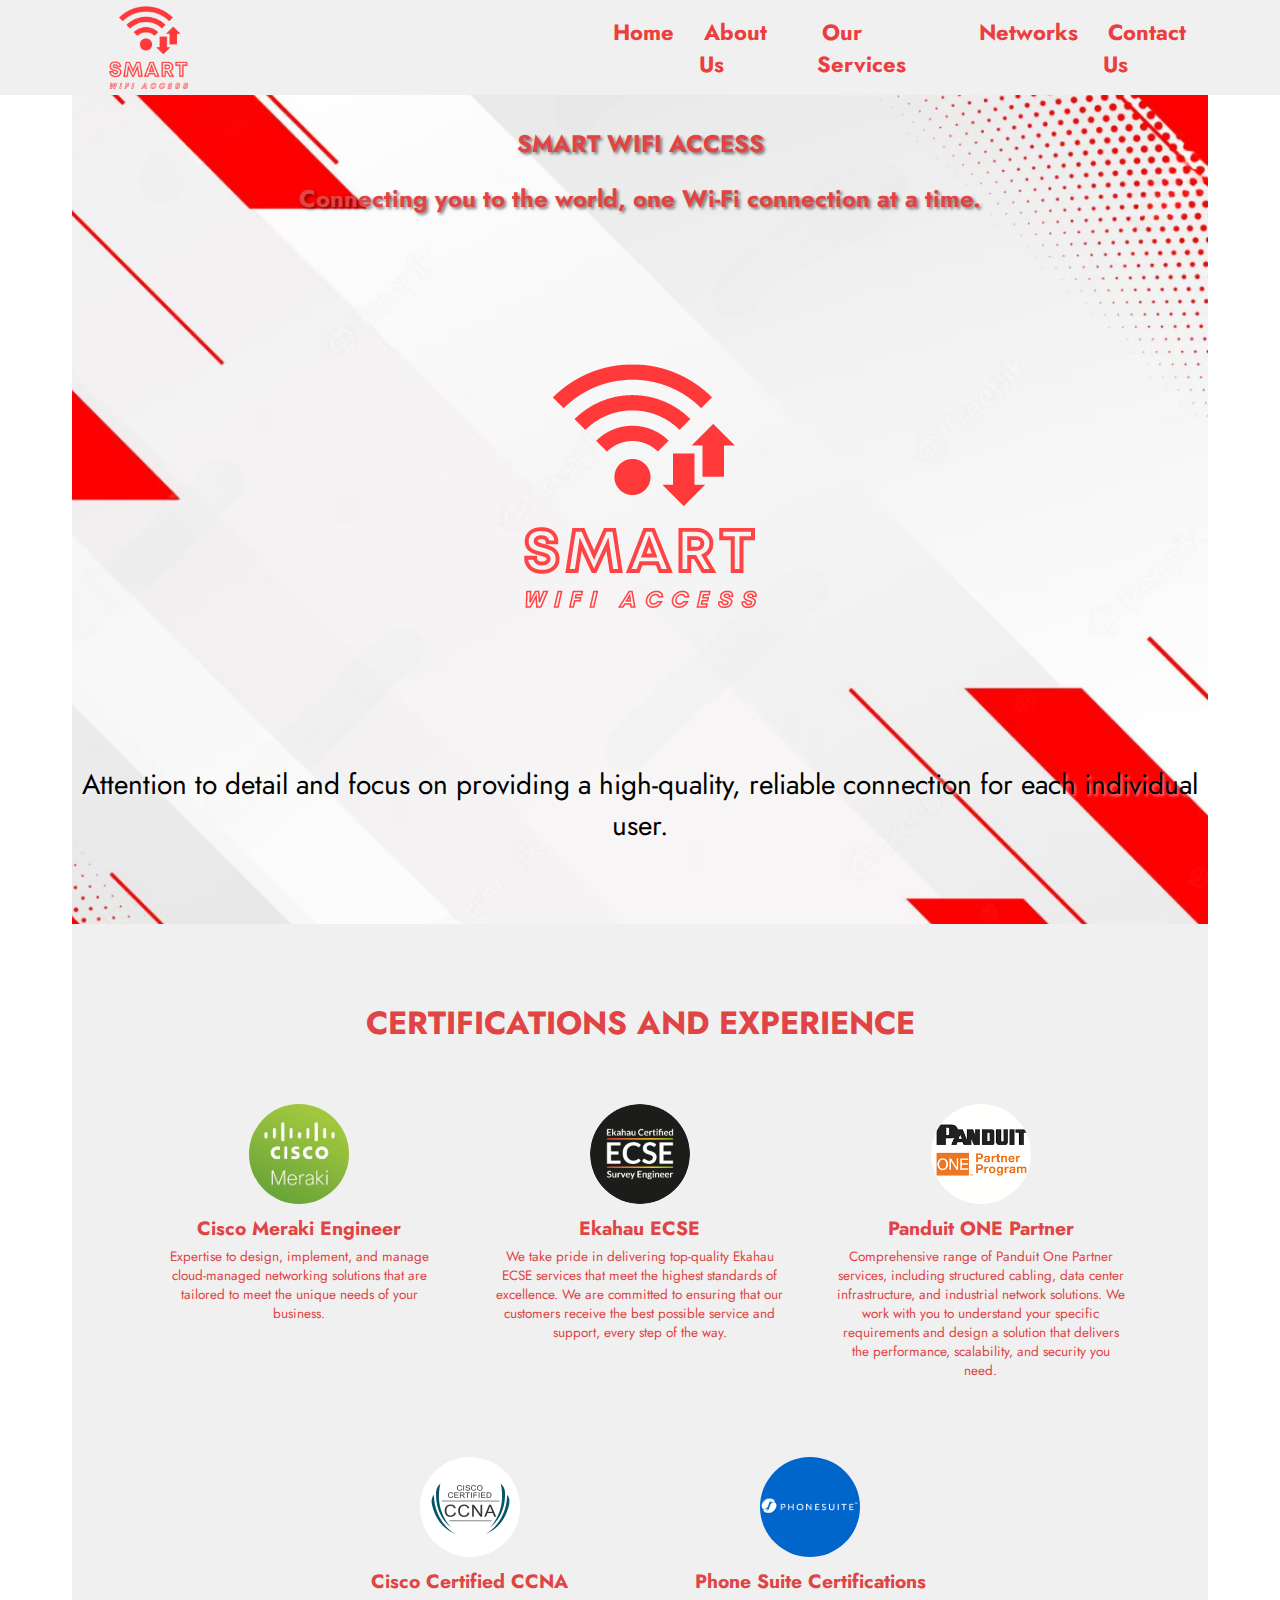
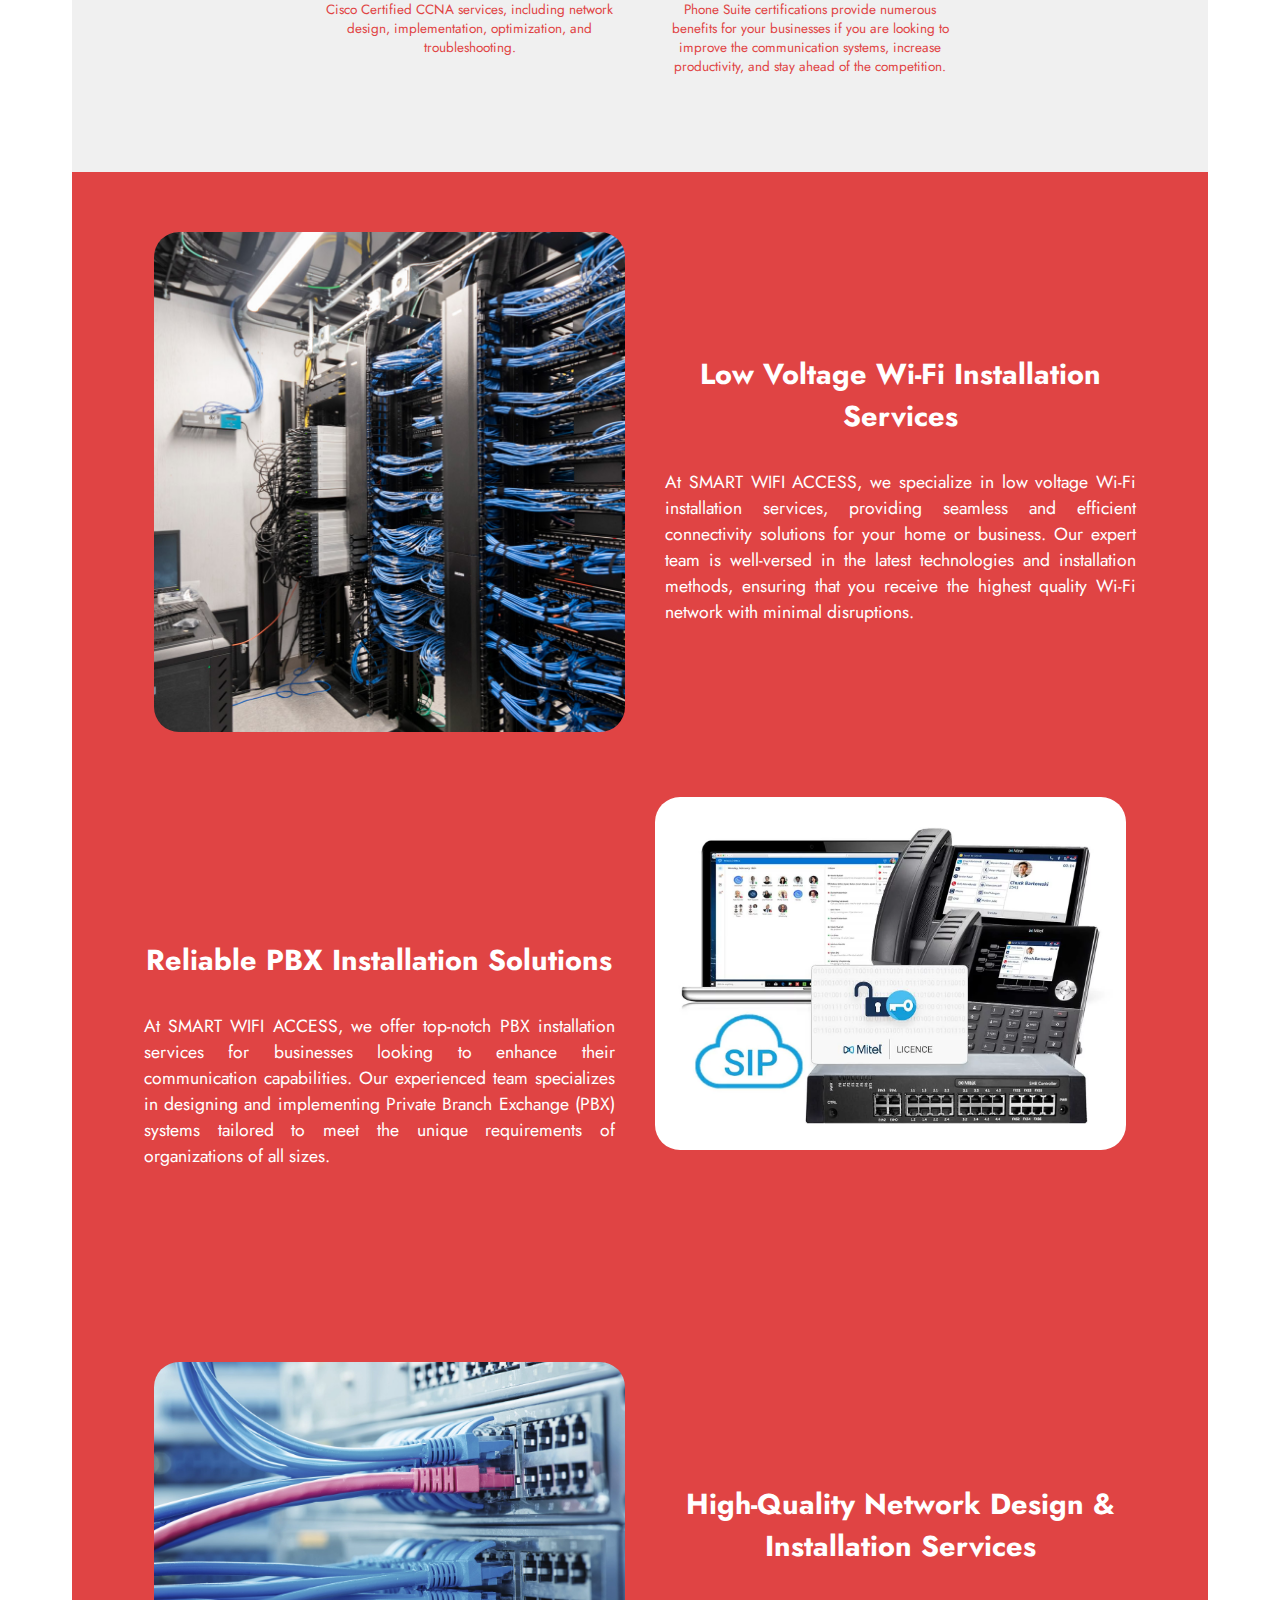
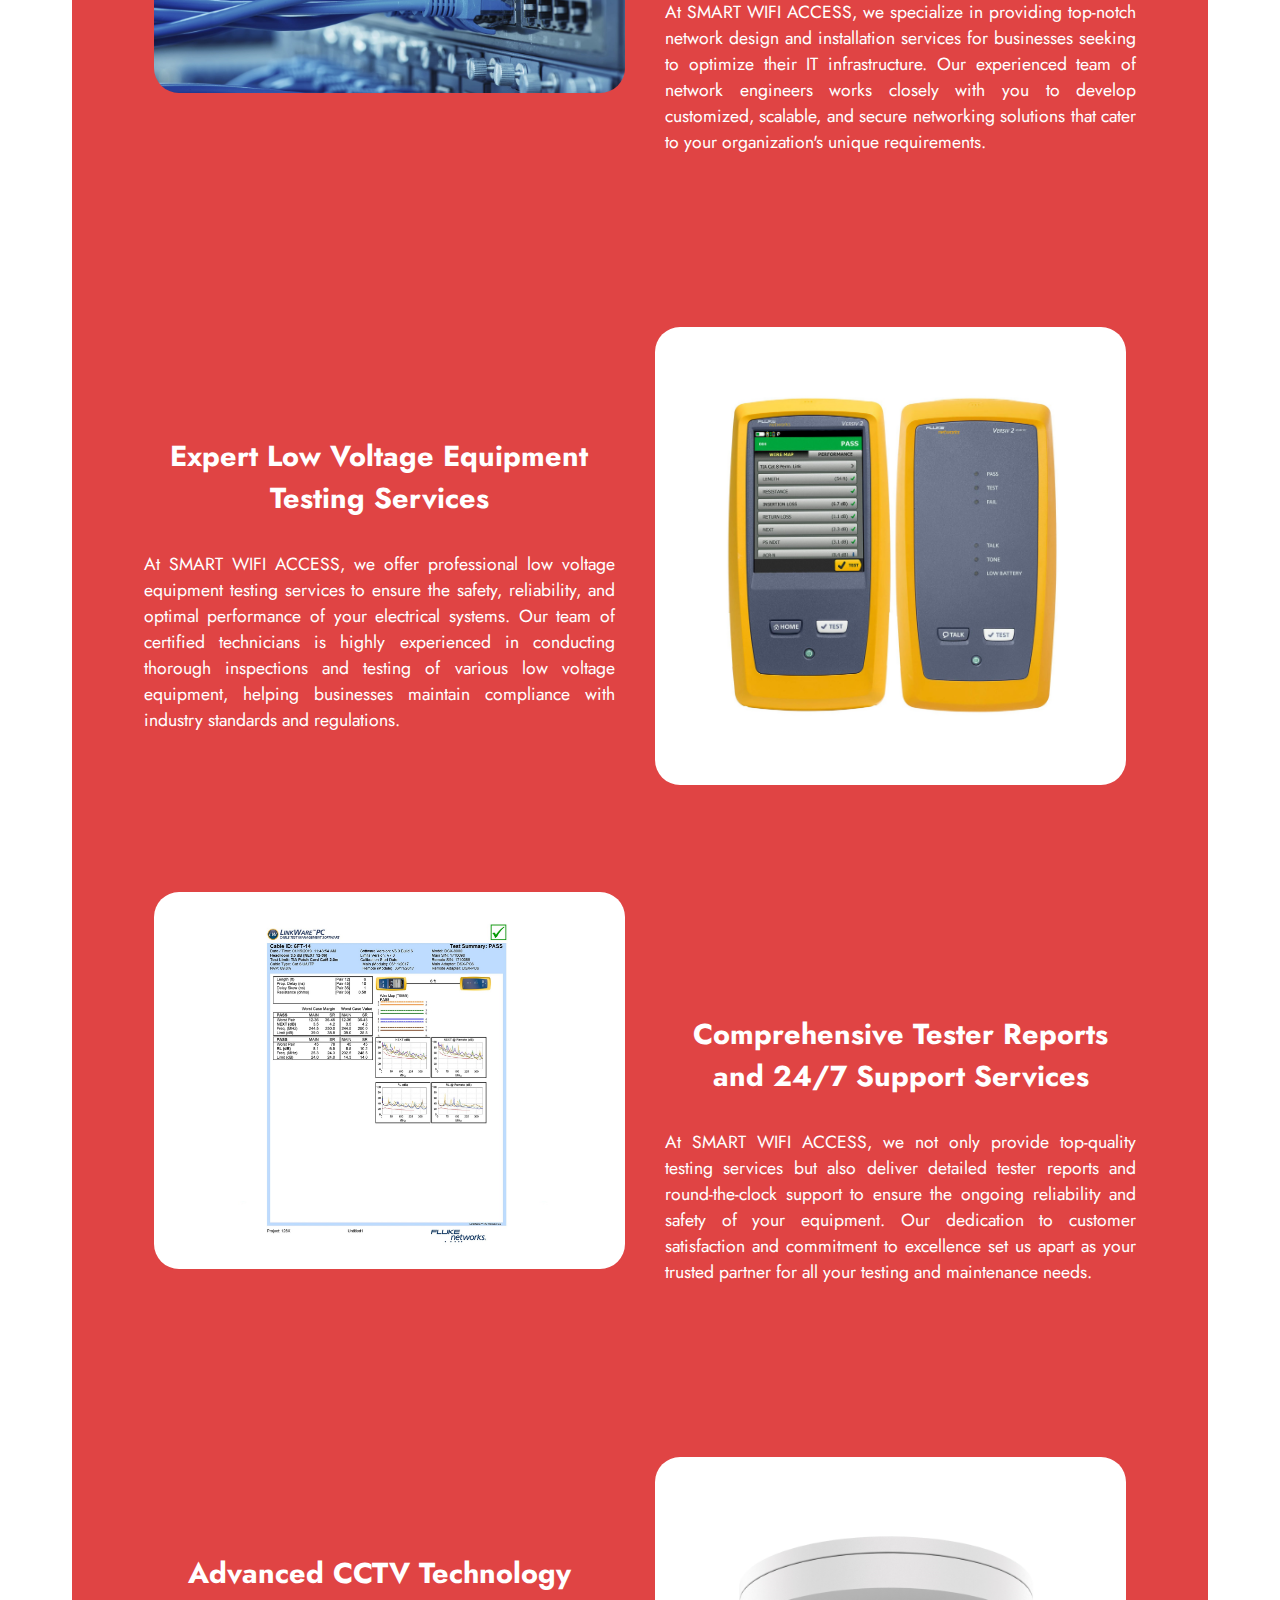
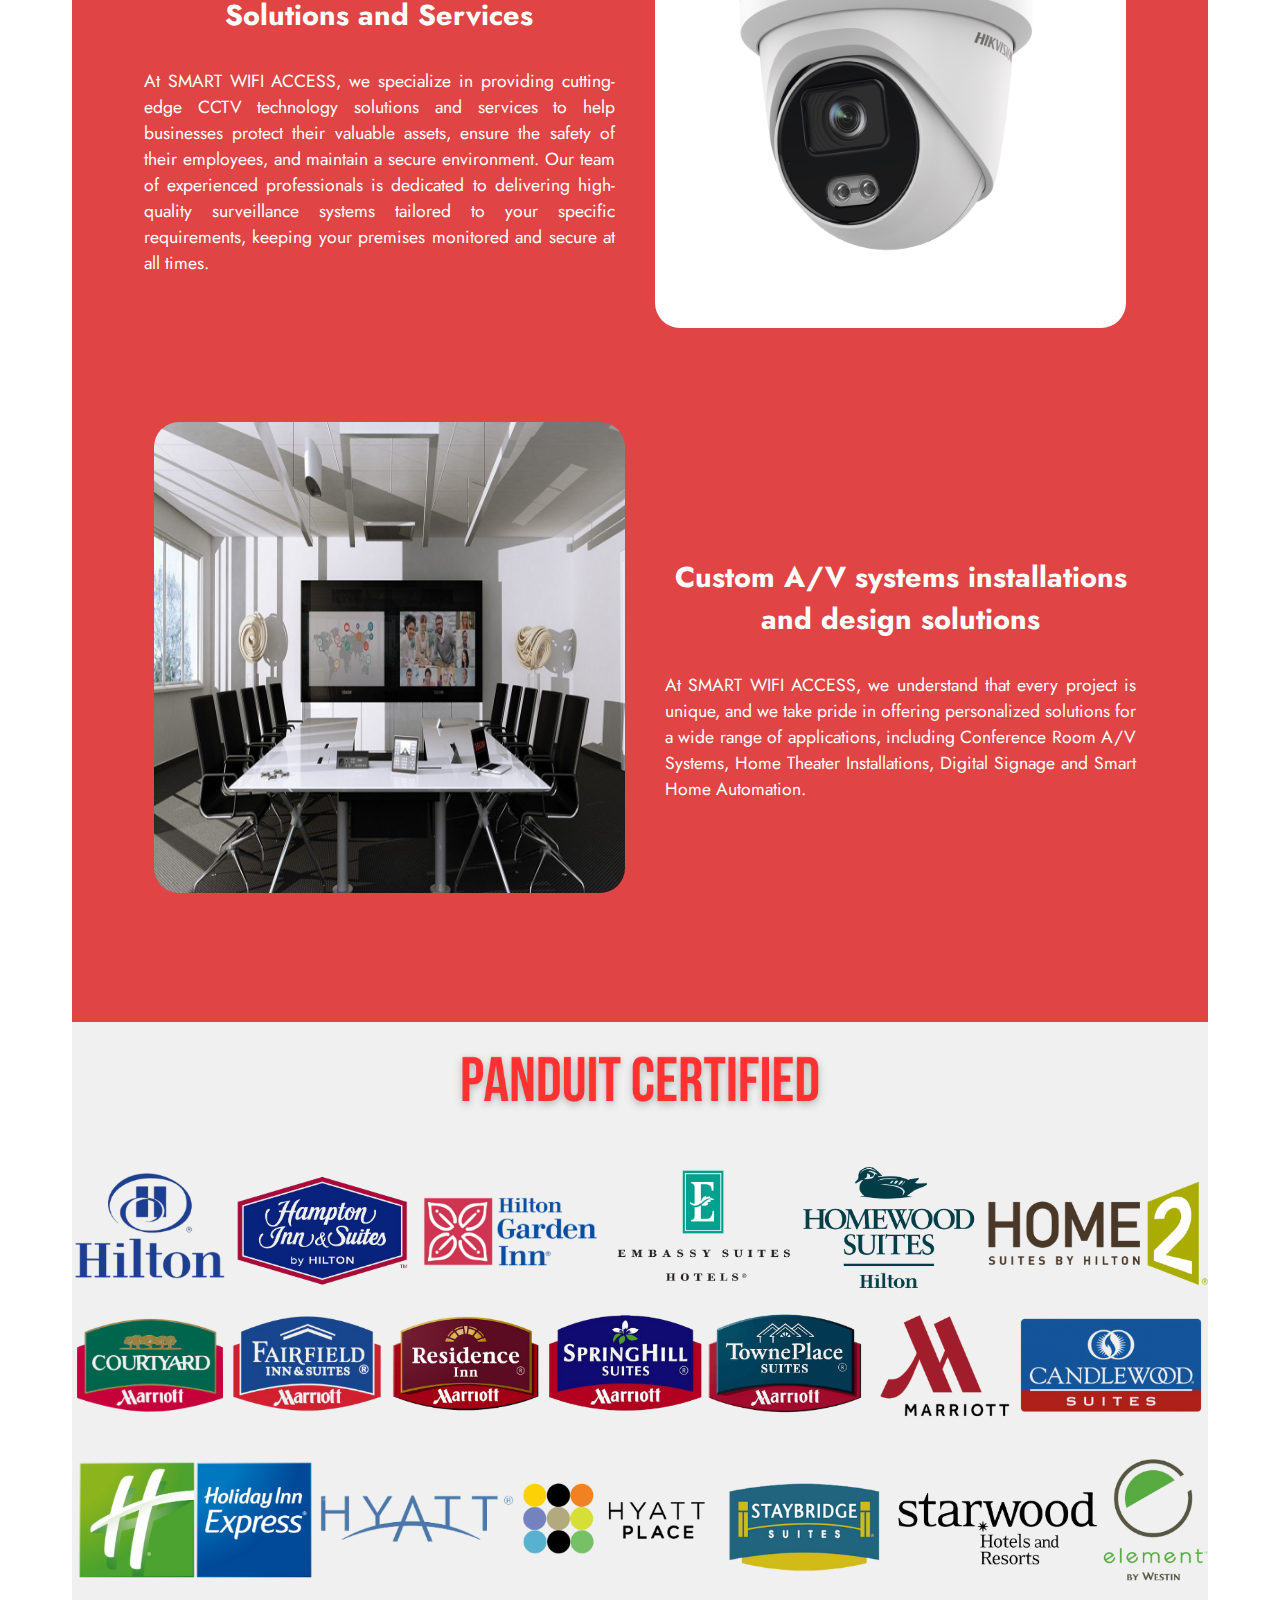
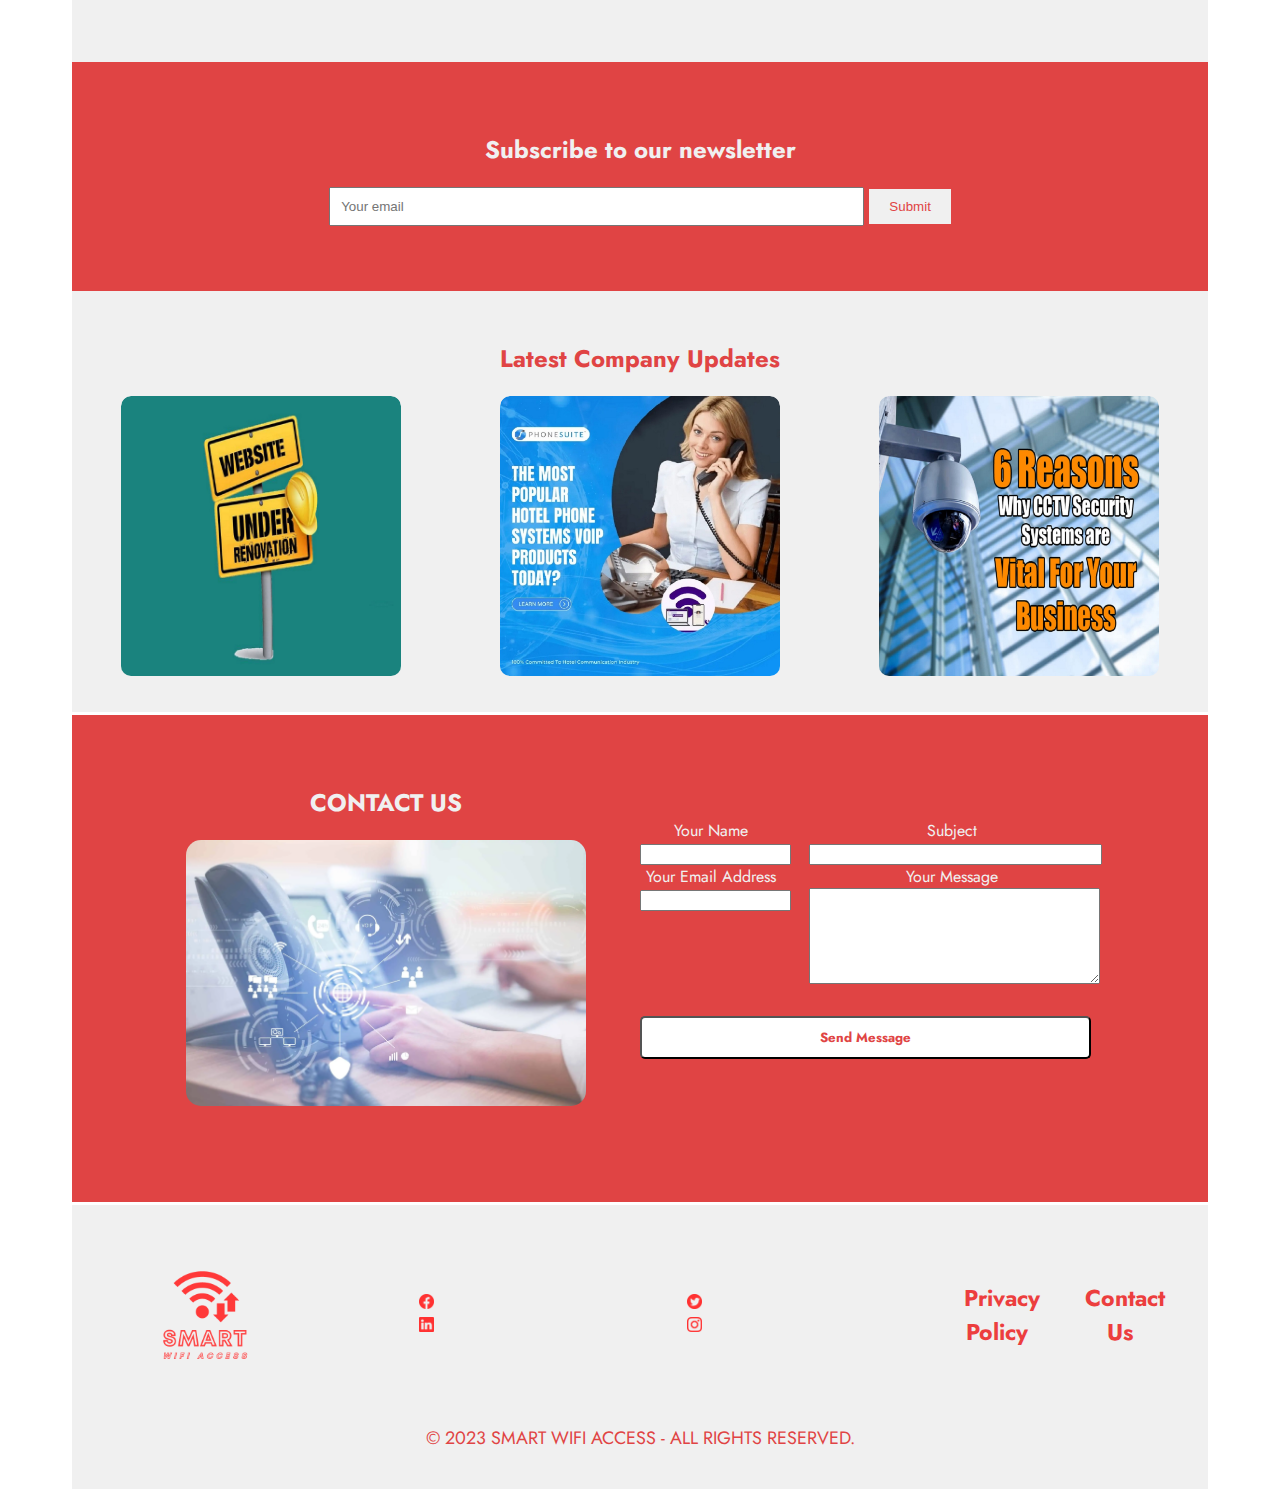
==== index.html @ d8c6e748 "[cambiosv1]" ====
<!DOCTYPE html>
<html lang="en">
<head>
    <meta charset="UTF-8">
    <meta name="viewport" content="width=device-width, initial-scale=1.0">
    <meta http-equiv="Cache-Control" content="no-store">
    <title>Smart WiFi Access</title>
    <link href="https://fonts.googleapis.com/css2?family=Jost:wght@600&display=swap" rel="stylesheet">
    <link rel="stylesheet" href="smartwifiaccess.css">
    <link rel="icon" href="img/Smart logo 1500x1500.png" type="image/x-icon">
</head>
<body>
    <header>
        <div class="logo-container">
            <img src="img/logo500x500.png" alt="Smart WiFi Access Logo" class="logo">
        </div>
        <nav>
            <nav class="navbar"></nav>
            <ul class="nav-list">
                <li><a href="index">Home</a></li>
                <li class="dropdown">
                    <a href="#certifications" class="dropdown-item dropdown-transition">About Us</a>
                    <div class="dropdown-content">
                        <a href="https://www.example-news.com" class="dropdown-item dropdown-transition">NEWS</a>
                    </div>
                </li>
                <li class="dropdown">
                    <a href="#gallery" class="dropdown-item dropdown-transition">Our Services</a>
                    <div class="dropdown-content">
                        <a href="https://www.example1.com" class="dropdown-item dropdown-transition">LOW VOLTAGE INSTALLATIONS</a>
                        <a href="https://www.example2.com" class="dropdown-item dropdown-transition">PBX INSTALLS</a>
                        <a href="https://www.example3.com" class="dropdown-item dropdown-transition">NETWORK DESIGNS AND INSTALLATIONS</a>
                    </div>
                </li>
                <li class="dropdown">
                    <a href="#gallery" class="dropdown-item dropdown-transition">Networks</a>
                    <div class="dropdown-content">
                        <a href="https://www.example4.com" class="dropdown-item dropdown-transition">LOW VOLTAGE EQUIPMENT TESTER AND REPORTS</a>
                        <a href="https://www.example5.com" class="dropdown-item dropdown-transition">TESTER REPORTS AND 24/7 SUPPORT SERVICES</a>
                        <a href="https://www.example6.com" class="dropdown-item dropdown-transition">CCTV TECHNOLOGY SOLUTIONS</a>
                    </div>
                </li>
                <li><a href="contact" class="dropdown-item dropdown-transition">Contact Us</a></li>
            </ul>
        </nav>
    </header>
    <main>
        <section id="slogan">
          <h1>SMART WIFI ACCESS</h1>
          <h2>Connecting you to the world, one Wi-Fi connection at a time.</h2>
          <div class="blinking-image">
            <img src="img/logo500x500.png" alt="Logo">
          </div>
          <p>Attention to detail and focus on providing a high-quality, reliable connection for each individual user.</p>
        </section>
        <section id="certifications">
            <h2>CERTIFICATIONS AND EXPERIENCE</h2>
            <ul class="certification-list">
                <ul class="certification-list">
                    <li>
                      <div class="certification-image">
                        <img src="img/Cisco-Meraki.jpg" alt="Cisco Meraki Engineer">
                      </div>
                      <div class="certification-title">Cisco Meraki Engineer</div>
                      <p class="certification-description">Expertise to design, implement, and manage cloud-managed networking solutions that are tailored to meet the unique needs of your business.</p>
                    </li>
                    <li>
                        <div class="certification-image">
                          <img src="img/ECSE.jpg" alt="Ekahau ECSE">
                        </div>
                        <div class="certification-title">Ekahau ECSE</div>
                        <p class="certification-description">We take pride in delivering top-quality Ekahau ECSE services that meet the highest standards of excellence. We are committed to ensuring that our customers receive the best possible service and support, every step of the way.</p>
                    </li>
                    <li>
                        <div class="certification-image">
                          <img src="img/Panduit.png" alt="Panduit ONE Partner">
                        </div>
                        <div class="certification-title">Panduit ONE Partner</div>
                        <p class="certification-description">Comprehensive range of Panduit One Partner services, including structured cabling, data center infrastructure, and industrial network solutions. We work with you to understand your specific requirements and design a solution that delivers the performance, scalability, and security you need.</p>
                    </li>
                    <li>
                        <div class="certification-image">
                          <img src="img/CCNA.jpg" alt="Cisco Certified CCNA">
                        </div>
                        <div class="certification-title">Cisco Certified CCNA</div>
                        <p class="certification-description">Cisco Certified CCNA services, including network design, implementation, optimization, and troubleshooting.</p>
                      </li>
                <li>
                    <div class="certification-image">
                      <img src="img/Voice.jpg" alt="Phone Suit Certifications">
                    </div>
                    <div class="certification-title">Phone Suite Certifications</div>
                    <p class="certification-description">Phone Suite certifications provide numerous benefits for your businesses if you are looking to improve the communication systems, increase productivity, and stay ahead of the competition.</p>
                  </li>
            </ul>
        </section>
        <section id="gallery">
           <div class="gallery-row">
                <div class="image-container">
                  <a href="link1.html">
                    <img src="img/Low Voltage Installations.jpg" alt="Low Voltage Installation">
                    <div class="image-text">Structured Cabling:
                        Our structured cabling solutions ensure that your Wi-Fi network is built on a solid foundation. We meticulously plan and install your network infrastructure, including low voltage cables, patch panels, and cable management systems, for optimal network performance and easy maintenance.</div>
                    <div class="image-caption">LOW VOLTAGE INSTALLATIONS</div>
                  </a>
              </div>
              <div class="text-container">
                    <h3>Low Voltage Wi-Fi Installation Services</h3>
                    <p>At SMART WIFI ACCESS, we specialize in low voltage Wi-Fi installation services, providing seamless and efficient connectivity solutions for your home or business. Our expert team is well-versed in the latest technologies and installation methods, ensuring that you receive the highest quality Wi-Fi network with minimal disruptions.</p>
              </div>
            </div>
          <div class="gallery-row">
            <div class="text-container">
                <h3>Reliable PBX Installation Solutions</h3>
                <p>At SMART WIFI ACCESS, we offer top-notch PBX installation services for businesses looking to enhance their communication capabilities. Our experienced team specializes in designing and implementing Private Branch Exchange (PBX) systems tailored to meet the unique requirements of organizations of all sizes.</p>
            </div>
            <div class="image-container">
              <a href="link1.html">
                <img src="img/pbx installs.png" alt="PBX Installation">
                <div class="image-text">Comprehensive Consultation:
                    Our experts work closely with you to understand your business communication needs and identify the ideal PBX solution that supports your organization's growth and efficiency. We evaluate factors such as the number of users, call volume, and desired features to provide a customized PBX system design.</div>
                <div class="image-caption">PBX INSTALLS</div>
              </a>     
            </div>
           </div>
          <div class="gallery-row">
            <div class="image-container">
              <a href="link1.html">
                <img src="img/Network Desing.jpg" alt="Network Design and Installation">
                <div class="image-text">Customized Network Design:
                    Leveraging our extensive industry knowledge and expertise, we develop a comprehensive network design that ensures seamless connectivity, reliability, and security. Our designs incorporate the latest networking technologies and best practices to maximize performance and efficiency.
                    </div>
                <div class="image-caption">NETWORK DESIGNS AND INSTALLATIONS</div>
              </a>
            </div>
            <div class="text-container">
                <h3>High-Quality Network Design & Installation Services</h3>
                <p>At SMART WIFI ACCESS, we specialize in providing top-notch network design and installation services for businesses seeking to optimize their IT infrastructure. Our experienced team of network engineers works closely with you to develop customized, scalable, and secure networking solutions that cater to your organization's unique requirements.</p>
              </div>
            </div>
          <div class="gallery-row">  
            <div class="text-container">
                <h3>Expert Low Voltage Equipment Testing Services</h3>
                <p>At SMART WIFI ACCESS, we offer professional low voltage equipment testing services to ensure the safety, reliability, and optimal performance of your electrical systems. Our team of certified technicians is highly experienced in conducting thorough inspections and testing of various low voltage equipment, helping businesses maintain compliance with industry standards and regulations.</p>
            </div>
            <div class="image-container">
              <a href="link1.html">
                <img src="img/Equipment Tester.jpg" alt="Low Voltage Equipment Tester">
                <div class="image-text">Safety and Compliance Testing:
                    Adherence to safety standards and regulations is crucial for any business. Our low voltage equipment testing services ensure that your electrical systems comply with the relevant industry standards, such as NFPA 70E, NEC, and OSHA, helping you maintain a safe and compliant work environment.</div>
                <div class="image-caption">LOW VOLTAGE EQUIPMENT TESTER AND REPORTS</div>
              </a>
            </div>
          </div>
           <div class="gallery-row">
            <div class="image-container">
              <a href="link1.html">
                <img src="img/Tester Reports.jpg" alt="Tester Report">
                <div class="image-text">Customized Recommendations:
                    Our tester reports include tailored recommendations to help you address any identified issues and optimize the performance of your equipment. We offer expert advice on preventive maintenance, component upgrades, and system adjustments to ensure the ongoing reliability and safety of your electrical systems.</div>
                <div class="image-caption">TESTER REPORTS AND 24/7 SUPPORT SERVICES</div>
              </a>
            </div>
            <div class="text-container">
                <h3>Comprehensive Tester Reports and 24/7 Support Services</h3>
                <p>At SMART WIFI ACCESS, we not only provide top-quality testing services but also deliver detailed tester reports and round-the-clock support to ensure the ongoing reliability and safety of your equipment. Our dedication to customer satisfaction and commitment to excellence set us apart as your trusted partner for all your testing and maintenance needs.</p>
              </div>
            </div>
           <div class="gallery-row">
            <div class="text-container">
                <h3>Advanced CCTV Technology Solutions and Services</h3>
                <p>At SMART WIFI ACCESS, we specialize in providing cutting-edge CCTV technology solutions and services to help businesses protect their valuable assets, ensure the safety of their employees, and maintain a secure environment. Our team of experienced professionals is dedicated to delivering high-quality surveillance systems tailored to your specific requirements, keeping your premises monitored and secure at all times.</p>
            </div>
            <div class="image-container">
              <a href="link1.html">
                <img src="img/Cctv.jpg" alt="CCTV Camera">
                <div class="image-text">Remote Monitoring and Access Control:
                    Our advanced CCTV technology solutions offer remote monitoring capabilities, allowing you to access live and recorded footage from anywhere at any time. Combined with our state-of-the-art access control systems, you can effectively manage and monitor the security of your premises even when you're not on-site.</div>
                <div class="image-caption">CCTV TECHNOLOGY SOLUTIONS</div>
              </a>
            </div>
           </div>
           <div class="gallery-row">
            <div class="image-container">
              <a href="link1.html">
                <img src="img/AV_design.jpg" alt="A/V Systems">
                <div class="image-text">Digital Signage: Make a statement with our innovative digital signage solutions, perfect for retail stores, restaurants, hotels, and corporate environments. Capture the attention of your audience with dynamic and engaging visual content.</div>
                <div class="image-caption">A/V SYSTEMS</div>
              </a>
            </div>
            <div class="text-container">
                <h3>Custom A/V systems installations and design solutions</h3>
                <p>At SMART WIFI ACCESS, we understand that every project is unique, and we take pride in offering personalized solutions for a wide range of applications, including Conference Room A/V Systems, Home Theater Installations, Digital Signage and Smart Home Automation. </p>
              </div>
            </div>
        </section>
        <section id="Panduit">
          <div class="Panduit-Container">
            <a href="https://www.example-update1.com" class="image-link">
                <img src="img/Panduit Certified (2).png" alt="Panduit-1">
            </a>
      </section>
        <section id="newsletter">
            <h2>Subscribe to our newsletter</h2>
            <form>
                <input type="email" name="email" placeholder="Your email">
                <button type="submit">Submit</button>
            </form>
        </section>
        <section id="blog-news">
          <div id="latest-updates">
            <h2>Latest Company Updates</h2>
            <div class="blog-container">
                <a href="https://www.example-update1.com" class="image-link">
                    <img src="img/websiterenov.jpg" alt="Update 1">
                    <div class="image-caption">25 de agosto cerramos por determinada causa</div>
                </a>
                <a href="https://phonesuite.com/articles/the-most-popular-hotel-phone-systems-voip-products-today/" class="image-link">
                    <img src="img/phoneupd.jpg" alt="Update 2">
                    <div class="image-caption">Vamos a mejorar la calidad de este servicio</div>
                </a>
                <a href="https://www.vizocom.com/ict/6-reasons-why-cctv-security-systems-are-vital-for-your-business/" class="image-link">
                    <img src="img/cctv-vita.jpg" alt="Update 3">
                    <div class="image-caption">Evento importante 3</div>
                </a>
          </div>
        </div>
        </section>
        <section id="contact">
            <div class="left-column">
            <h2>CONTACT US</h2>
            <div class="neon-image-container">
                <img src="img/Contact.png" alt="contactimage">
            </div>
        </div>
            <div class="right-column">
            <form action="contact_form.php" method="post">
                <div class="form-row">
                    <div class="form-group">
                        <label for="name">Your Name</label>
                        <input type="text" id="name" name="name" required>
                    </div>
                    <div class="form-group">
                        <label for="email">Your Email Address</label>
                        <input type="email" id="email" name="email" required>
                    </div>
                </div>
                <div class="form-row">
                    <div class="form-group">
                        <label for="subject">Subject</label>
                        <input type="text" id="subject" name="subject" required>
                    </div>
                    <div class="form-group">
                        <label for="message">Your Message</label>
                        <textarea id="message" name="message" rows="6" required></textarea>
                    </div>
                </div>
                <button type="submit" class="submit-button">Send Message</button>
            </form>
        </section>
    </main>
    <footer>
      <div class="footer-content">
        <img src="img/logo500x500.png" alt="Smart WiFi Access Logo" class="footer-logo">
        <div class="social-icons">
          <a href="https://www.facebook.com">
            <img src="img/facerojo.png" alt="Facebook">
          </a>
          <a href="https://www.twitter.com">
            <img src="img/twitterrojo.png" alt="Twitter">
          </a>
          <a href="https://www.linkedin.com">
            <img src="img/linkedinorojo.png" alt="LinkedIn">
          </a>
          <a href="https://www.instagram.com">
            <img src="img/instarojo.png" alt="Instagram">
          </a>
        </div>
        <nav>
          <ul>
            <li><a href="#privacy-policy">Privacy Policy</a></li>
            <li><a href="contact">Contact Us</a></li>
          </ul>
        </nav>
      </div>
      <p class="copyright">&copy; 2023 SMART WIFI ACCESS - ALL RIGHTS RESERVED.</p>
      <button id="back-to-top">↑</button>
    </footer>
    <script src="smartwifiaccess.js"></script>
</body>
</html>
---- smartwifiaccess.css ----
@font-face {
    font-family: 'CustomFont';
    src: url('font/BebasNeue.ttf') format('truetype');
}

body {
  font-family: 'Jost', sans-serif;
  padding: 0 5%; /* Agregar padding a los lados */
}


/* Header */
header {
  display: flex;
  justify-content: space-between;
  align-items: center;
  padding: 10px 5%;
  background-color: #f0f0f0;
  position: fixed;
  width: 90%;
  height: 75px;
  top: 0;
  left: 0;
  right: 0;
  margin: auto;
  z-index: 10;
}

.logo-container {
  display: flex;
  align-items: center;
  height: 100%;
}

.logo {
  width: 35%;
}

nav ul {
  display: flex;
  list-style-type: none;
}

nav ul li {
  margin-left: 20px;
  position: relative;
}

nav ul li a {
  font-weight: bold;
  color: rgb(236, 62, 62);
  font-size: calc(1em + 6px); /* Aumenta la fuente en 8 puntos */
  text-decoration: none; /* Elimina el subrayado de los enlaces */
  transition: all 0.3s ease; /* Agrega transición para el cambio de color y sombra de texto */
  padding: 5px;
}

nav ul li a:hover {
  color: rgb(128, 124, 124); /* Cambia el color del enlace al pasar el mouse por encima */
  text-shadow: 2px 2px 3px rgba(255, 255, 255, 0.5); /* Sombreado para resaltar el texto sobre el fondo rojo */
}

/* Añade la línea roja de 3px en la parte superior cuando el mouse se posa sobre la opción */
nav ul li:hover::before {
  content: "";
  position: absolute;
  top: -3px;
  left: 0;
  width: 100%;
  height: 3px;
  background-color: rgb(224, 68, 68); /* Cambia esto al color que desees */
}

/* Dropdown menu */
.dropdown {
  position: relative;
}

.dropdown-content {
  display: none;
  position: absolute;
  background-color: #f9f9f9;
  min-width: 160px;
  box-shadow: 0px 8px 16px 0px rgba(0, 0, 0, 0.2);
  z-index: 1;
  opacity: 1;
  transition: opacity 0.3s ease-in-out;
}

.dropdown-content a {
  color: rgb(224, 68, 68);
  padding: 12px 16px;
  text-decoration: none;
  display: block;
  font-size: 1em;
}

.dropdown:hover .dropdown-content {
  display: block;
  opacity: 1;
  transition: opacity 0.3s ease; /* Añade transición para que el menú aparezca lentamente */
  border-top: 3px solid rgb(224, 68, 68);
}

/* Main */
main {
  margin-top: 60px;
}

.section-space {
  height: 20px;
}

/* Slogan */
#slogan {
  background-image: url("img/unti.png");
  background-position: center;
  background-repeat: no-repeat;
  background-size: cover;
  text-align: center;
  padding: 50px 0;
}

#slogan h1,
#slogan h2 {
  font-weight: bold;
  color: rgb(224, 68, 68);
  font-size: calc(1em + 8px); /* Aumenta la fuente en 8 puntos */
  text-shadow: 2px 2px 3px rgba(10, 10, 10, 0.5); 
}

#slogan p {
  font-size: 28px;
  color: black;
  text-shadow: 2px 2px 3px rgba(255, 255, 255, 0.5); /* Sombreado para resaltar el texto sobre el fondo rojo */
}

#slogan .blinking-image {
  width: 100%;
  display: flex;
  justify-content: center;
  margin-bottom: 20px;
}

@keyframes fadeInOut {
  0%,
  100% {
    opacity: 0;
  }
  50% {
    opacity: 1;
  }
}

#slogan .blinking-image {
  animation: fadeInOut 3s infinite;
}


/* Certifications */
#certifications {
  background-color: #f0f0f0;
  background-image: url('path/to/your/background-image.jpg');
  background-position: center;
  background-repeat: no-repeat;
  background-size: cover;
  color: rgb(224, 68, 68);
  padding: 50px 5%;
  text-align: center;
}

#certifications h2 {
  font-size: 2em;
  margin-bottom: 30px;
}

#certifications ul.certification-list {
  list-style: none;
  padding: 0;
  font-size: 1.1em;
  display: flex;
  flex-wrap: wrap;
  justify-content: center;
  gap: 20px;
}

#certifications ul.certification-list li {
  flex-basis: calc(33.333% - 20px);
  margin-bottom: 15px;
}

#certifications ul.certification-list li:before {
  content: "";
  display: inline-block;
  width: 20px;
  height: 20px;
  margin-right: 10px;
  background-image: url('path/to/your/bullet-image.png');
  background-position: center;
  background-repeat: no-repeat;
  background-size: cover;
}

.certification-image img {
  width: 100px;
  height: 100px;
  border-radius: 50%;
  object-fit: cover;
  display: block;
  margin: 0 auto;
}
    
.certification-title {
  margin-top: 10px;
  font-size: 1em;
  font-weight: bold;
  text-align: center;
  }
  
  .certification-description {
  text-align: center;
  margin-top: 5px;
  font-size: 0.7em;
  max-width: 90%;
  margin-left: auto;
  margin-right: auto;
  }
  
  @media screen and (max-width: 768px) {
  #certifications ul.certification-list {
  flex-direction: column;
  }
  
  #certifications ul.certification-list li {
  flex-basis: 100%;
  margin-bottom: 15px;
  }
  }

/* Gallery */
#gallery {
  background-color: rgb(224, 68, 68);
  color: rgb(255, 255, 255);
  padding: 50px 5%;
  display: flex;
  flex-direction: column;
  align-items: center;
  flex-wrap: wrap;
  justify-content: center;
  gap: 5px; /* Espacio entre las imágenes */
}

.gallery-row {
  display: flex;
  flex-wrap: wrap;
  justify-content: space-between;
  width: 100%;
  margin-bottom: 40px;
}

.gallery-row:nth-child(even) .image-container {
  order: 2;
}

.gallery-row .image-container,
.gallery-row .text-container {
  flex: 1;
  padding: 0 15px;
  position: relative;
}

/* Center the h3 title and adjust the font size */
.text-container h3 {
  text-align: center;
  font-size: 1.8em;
}

/* Adjust the font size of the description */
.text-container p {
  font-size: 1.1em;
  text-align: justify;
}

/* Gallery parte de la imagen en si*/

.gallery-row .image-container img {
  width: 100%;
  height: auto;
  max-width: 750px;
  max-height: 500px;
  object-fit: cover;
  transition: transform 0.5s ease;
  border-radius: 25px; /* Add this line to make the images rounded */
}

.gallery-row .image-container:hover img {
  transform: scale(1.05);
}

/* Gallery fondo cuando respira y texto*/

.gallery-row .image-text {
  position: absolute;
  top: 0;
  left: 0;
  width: 100%;
  height: 100%;
  padding: 50px; /* Add padding to create a margin around the text */
  box-sizing: border-box; /* Adjust the box model to include padding in the dimensions */
  background-color: rgba(22, 22, 22, 0.5);
  color: #fff;
  display: flex;
  justify-content: center;
  align-items: center;
  opacity: 0;
  transition: opacity 0.5s ease;
}

.gallery-row .image-container:hover .image-text {
  opacity: 1;
}

.gallery-row .text-container {
  display: flex;
  flex-direction: column;
  justify-content: center;
}

.gallery-row .text-container h3 {
  margin-bottom: 15px;
}

.gallery-row .text-container p {
  margin-bottom: 15px;
}

.gallery-row .text-container a {
  color: #ffffff;
  text-decoration: underline;
}

/* Gallery efecto de la imagen cuando respira*/

.image-container {
  position: relative;
  margin: 10px;
  width: 750px;
  height: 500px;
  overflow: hidden;
  border-radius: 15px; /* Add this line to make the container rounded */
}

.image-container img {
  display: block;
  width: 100%;
  height: auto;
}

/* Gallery texto bajo cuando respira*/

.image-text {
  position: absolute;
  top: 0;
  left: 0;
  width: 100%;
  height: 100%;
  background-color: rgba(0, 0, 0, 0.7);
  color: #ffffff;
  display: flex;
  justify-content: center;
  align-items: center;
  opacity: 0;
  transition: opacity 0.5s ease-in-out;
  text-align: center;
  font-size: 1em
}

.image-caption {
  position: absolute;
  bottom: 0;
  left: 0;
  width: 100%;
  background-color: rgba(7, 7, 7, 0.7);
  color: rgb(248, 243, 243);
  font-weight: bold;
  padding: 5px 0;
  text-align: center;
  opacity: 0;
  transition: opacity 0.5s ease-in-out;
}

.image-container:hover .image-text,
.image-container:hover .image-caption {
  opacity: 1;
}

/* Panduit */

#Panduit .Panduit-Container {
  width: 100%; /* Establecer el ancho del contenedor al 100% de la página */
}

#Panduit .Panduit-Container img {
  display: block; /* Hacer que la imagen se muestre como un elemento de bloque */
  width: 100%; /* Establecer el ancho de la imagen al 100% del contenedor */
  height: auto; /* Mantener la relación de aspecto de la imagen */
  object-fit: cover; /* Asegurar que la imagen mantenga su relación de aspecto al ajustarse al contenedor */
}

/* Newsletter */
#newsletter {
  background-color: rgb(224, 68, 68);
  color:  #f0f0f0;
  padding: 50px 5%;
  text-align: center;
}

#newsletter input[type="email"] {
  width: 50%;
  padding: 10px;
  margin-bottom: 15px;
}

#newsletter button {
  padding: 10px 20px;
  background-color:  #f0f0f0;
  color: rgb(224, 68, 68);
  border: none;
  cursor: pointer;
}

  /* Latest updates */

#blog-news {
  background-color: #f0f0f0;
  color: rgb(224, 68, 68);
  padding: 30px 0;
  text-align: center;
}

#blog-news h2 {
  font-size: 24px;
  margin-bottom: 20px;
}

.blog-container {
  display: flex;
  justify-content: space-around;
  flex-wrap: wrap;
  margin: 0 auto;
  max-width: 1600px;
}

.blog-container a {
  text-decoration: none;
  color: #ffffff;
}

.blog-container a.image-link {
  display: inline-block;
  width: 280px;
  overflow: hidden;
  border-radius: 10px; /* Añade bordes redondeados al contenedor */
}

.blog-container img {
  width: 280px;
  height: auto;
  border-radius: 10px; /* Añade bordes redondeados a la imagen */
  object-fit: cover; /* Asegura que la imagen mantenga su relación de aspecto al ajustarse al contenedor */
}

.image-caption {
  font-size: 14px;
  text-align: center;
}

  /* Contact */
#contact {
  background-color: rgb(224, 68, 68);
  color:  #f0f0f0;;
  padding: 50px 10%;
  position: relative;
  padding-bottom: 90px; /* Aumentar el padding-bottom en 3px */
  overflow: hidden;
  display: flex;
  flex-direction: row;
  justify-content: space-between;
  align-items: center;
  margin: 3px 0;
}

/* Alinear y centrar el contenido de la columna izquierda */
#contact .left-column {
  display: flex;
  flex-direction: column;
  justify-content: left;
}

h2 {
  text-align: center;
  font-weight: bold;
}

/* Centrar el formulario en la columna derecha */
#contact .right-column {
  display: flex;
  flex-direction: column;
  justify-content: center;
  width: 50%;
}

#contact form {
  display: grid;
  grid-template-columns: 1fr 2fr; /* divide el formulario en 2 columnas */
  gap: 26px; /* espacio entre las filas y columnas */
  text-align: center; /* alinea el texto del formulario a la izquierda */
}

#contact input,
#contact textarea {
  width: 100%; /* ocupa todo el ancho disponible en su celda */
}

/* Hacer que el botón ocupe las dos columnas */

.submit-button {
  display: block;
  width: 316%;
  padding: 10px;
  background-color: #ffffff;
  border-radius: 5px;
  color: rgb(224, 68, 68);
  font-weight: bold;
  cursor: pointer;
  text-align: center;
  font-family: 'Jost', sans-serif; /* Fuente igual que la barra de navegación */
}

.neon-image-container {
  position: relative;
  width: 100%; /* Ajusta el ancho según sea necesario */
  max-width: 400px; /* Ajusta el tamaño máximo según sea necesario */
  margin: 0 auto; /* Centrar la imagen */
}

.neon-image-container img {
  width: 100%;
  height: auto;
  border-radius: 15px; /* Añade bordes redondeados a la imagen */
}

/* Estilos para el footer */
footer {
  background-color: #f0f0f0;
  color: rgb(224, 68, 68);
  padding: 20px 3.8%; /* Agregar padding a los lados */
  font-family: 'Jost', sans-serif;
}

.footer-content {
  display: flex;
  align-items: center;
  justify-content: space-between;
  max-width: 100%;
  margin: 0 auto;
}

.footer-logo {
  width: 180px;
}

/* Estilos para los íconos de redes sociales */
.social-icons a {
  color: #f0f0f0;
  margin: 124px;
}

.social-icons img {
  width: 2.5%; /* Reduce el tamaño de la imagen en un 80% */
}

footer nav {
  font-size: 17px;
  text-align: center;
  display: flex;
  gap: 10px;
}

footer nav ul {
  display: flex;
  gap: 20px;
}

.copyright {
  text-align: center;
  font-size: 18px;
  margin-top: 20px;
  width: 100%; /* Agregar width para que ocupe todo el ancho */
}

  /* Estilos para el botón de volver al inicio */
  #back-to-top {
    display: none;
    position: fixed;
    bottom: 20px;
    right: 20px;
    z-index: 1000; /* Agrega un z-index alto para que aparezca por encima de otros elementos */
    background-color: rgb(224, 68, 68);
    color: white;
    font-size: 24px;
    padding: 10px 15px;
    border-radius: 15px;
    cursor: pointer;
}
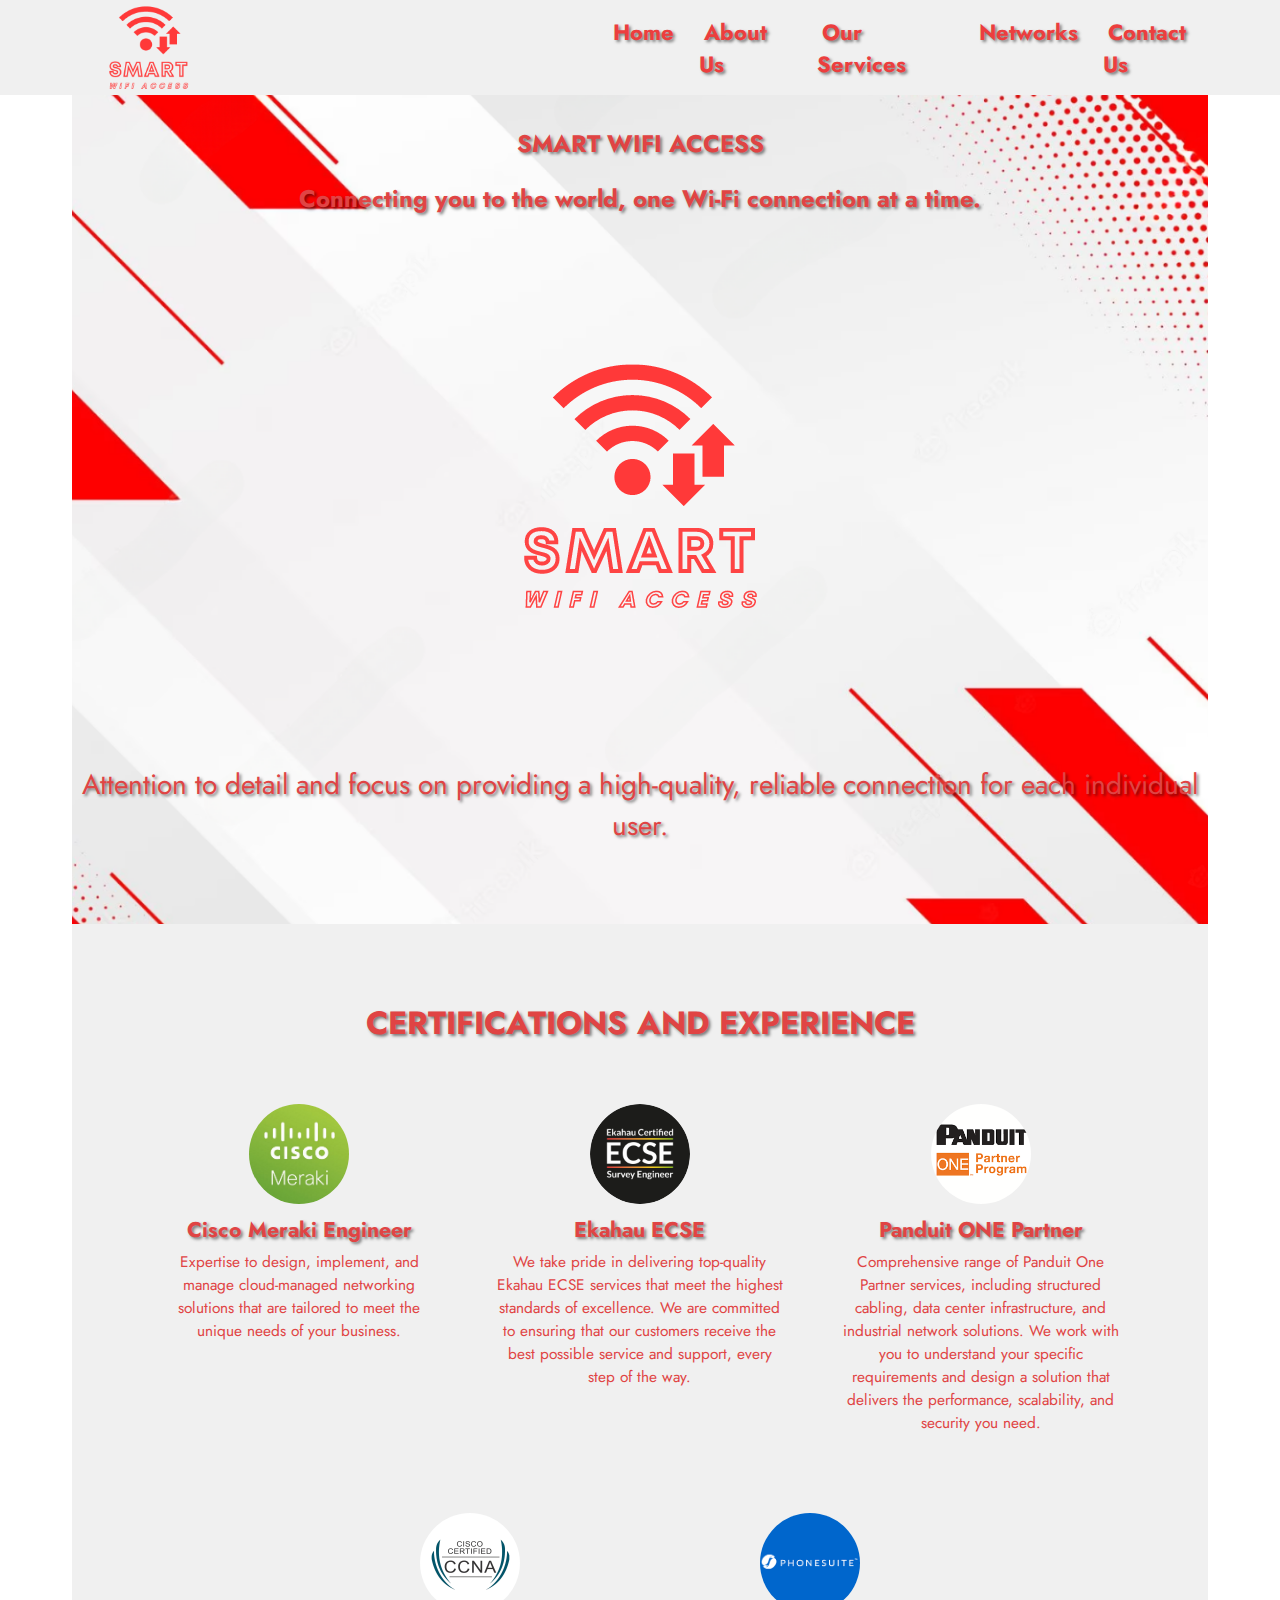
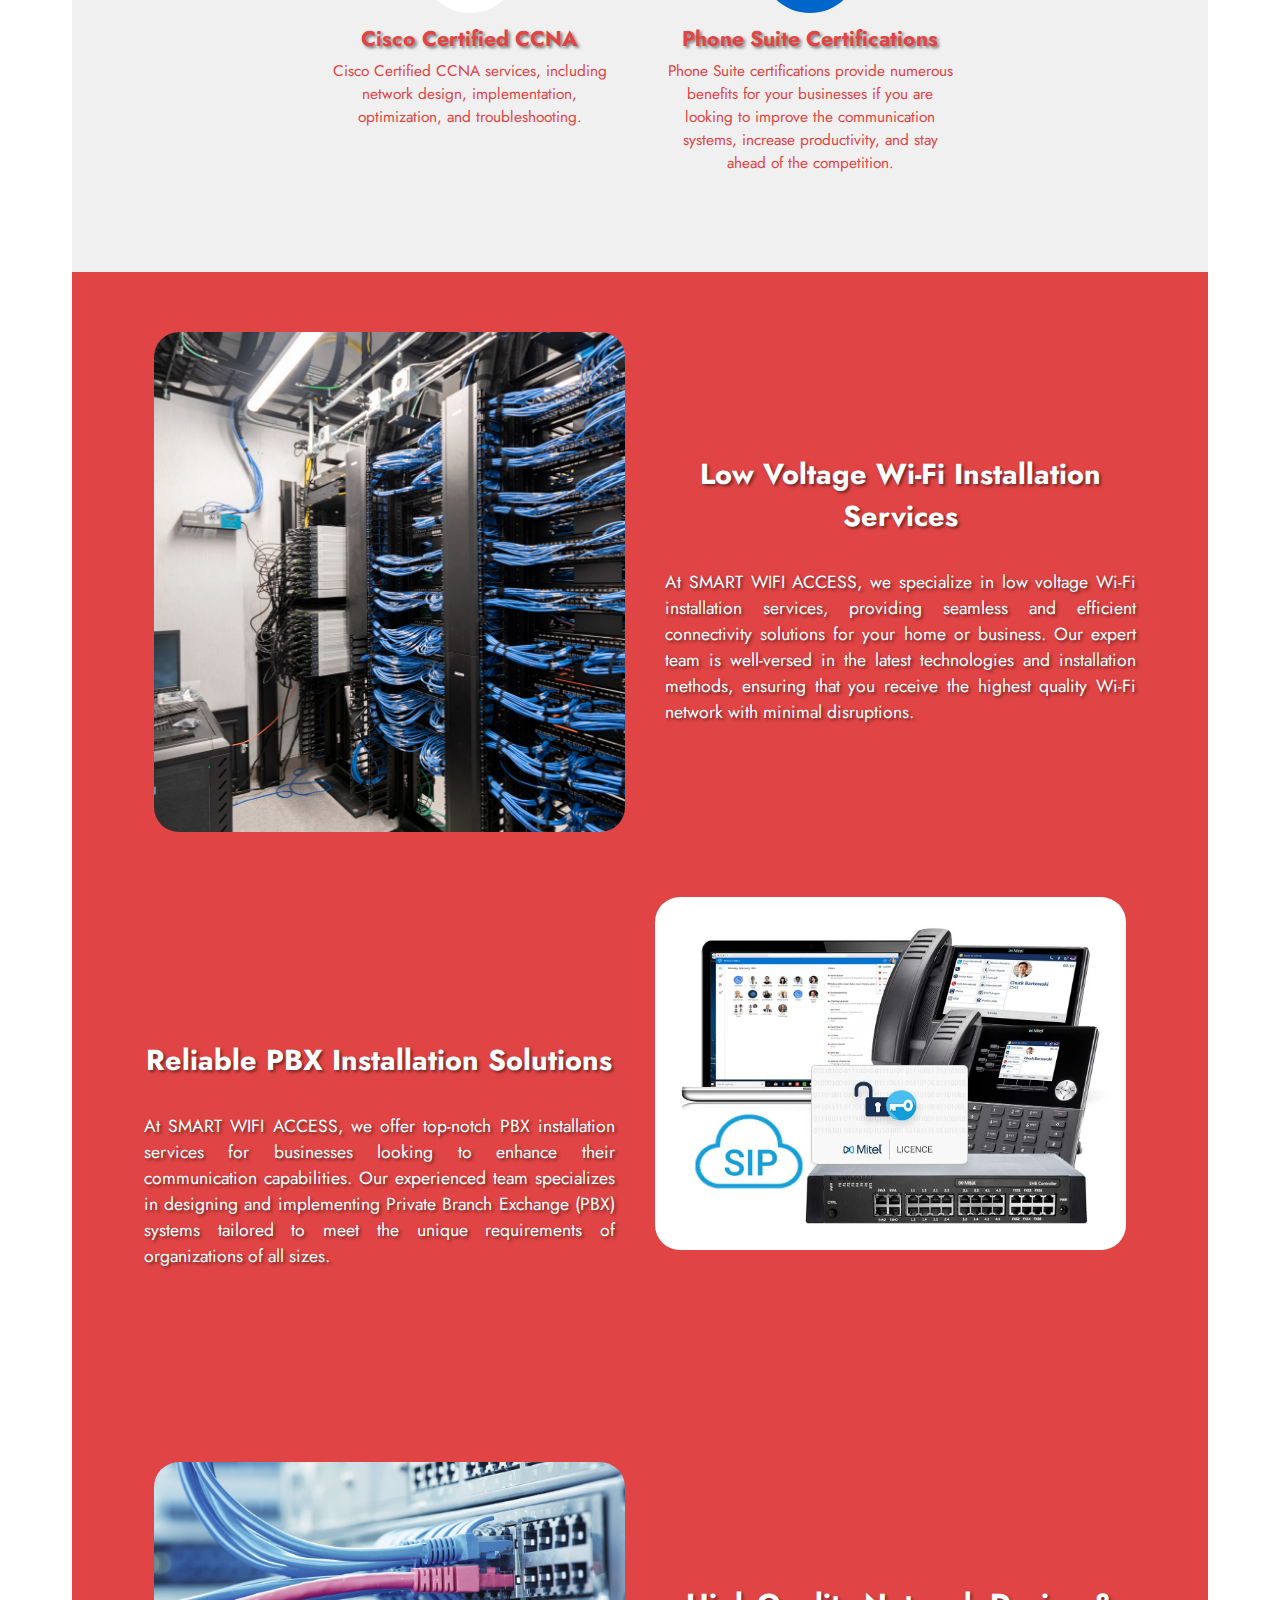
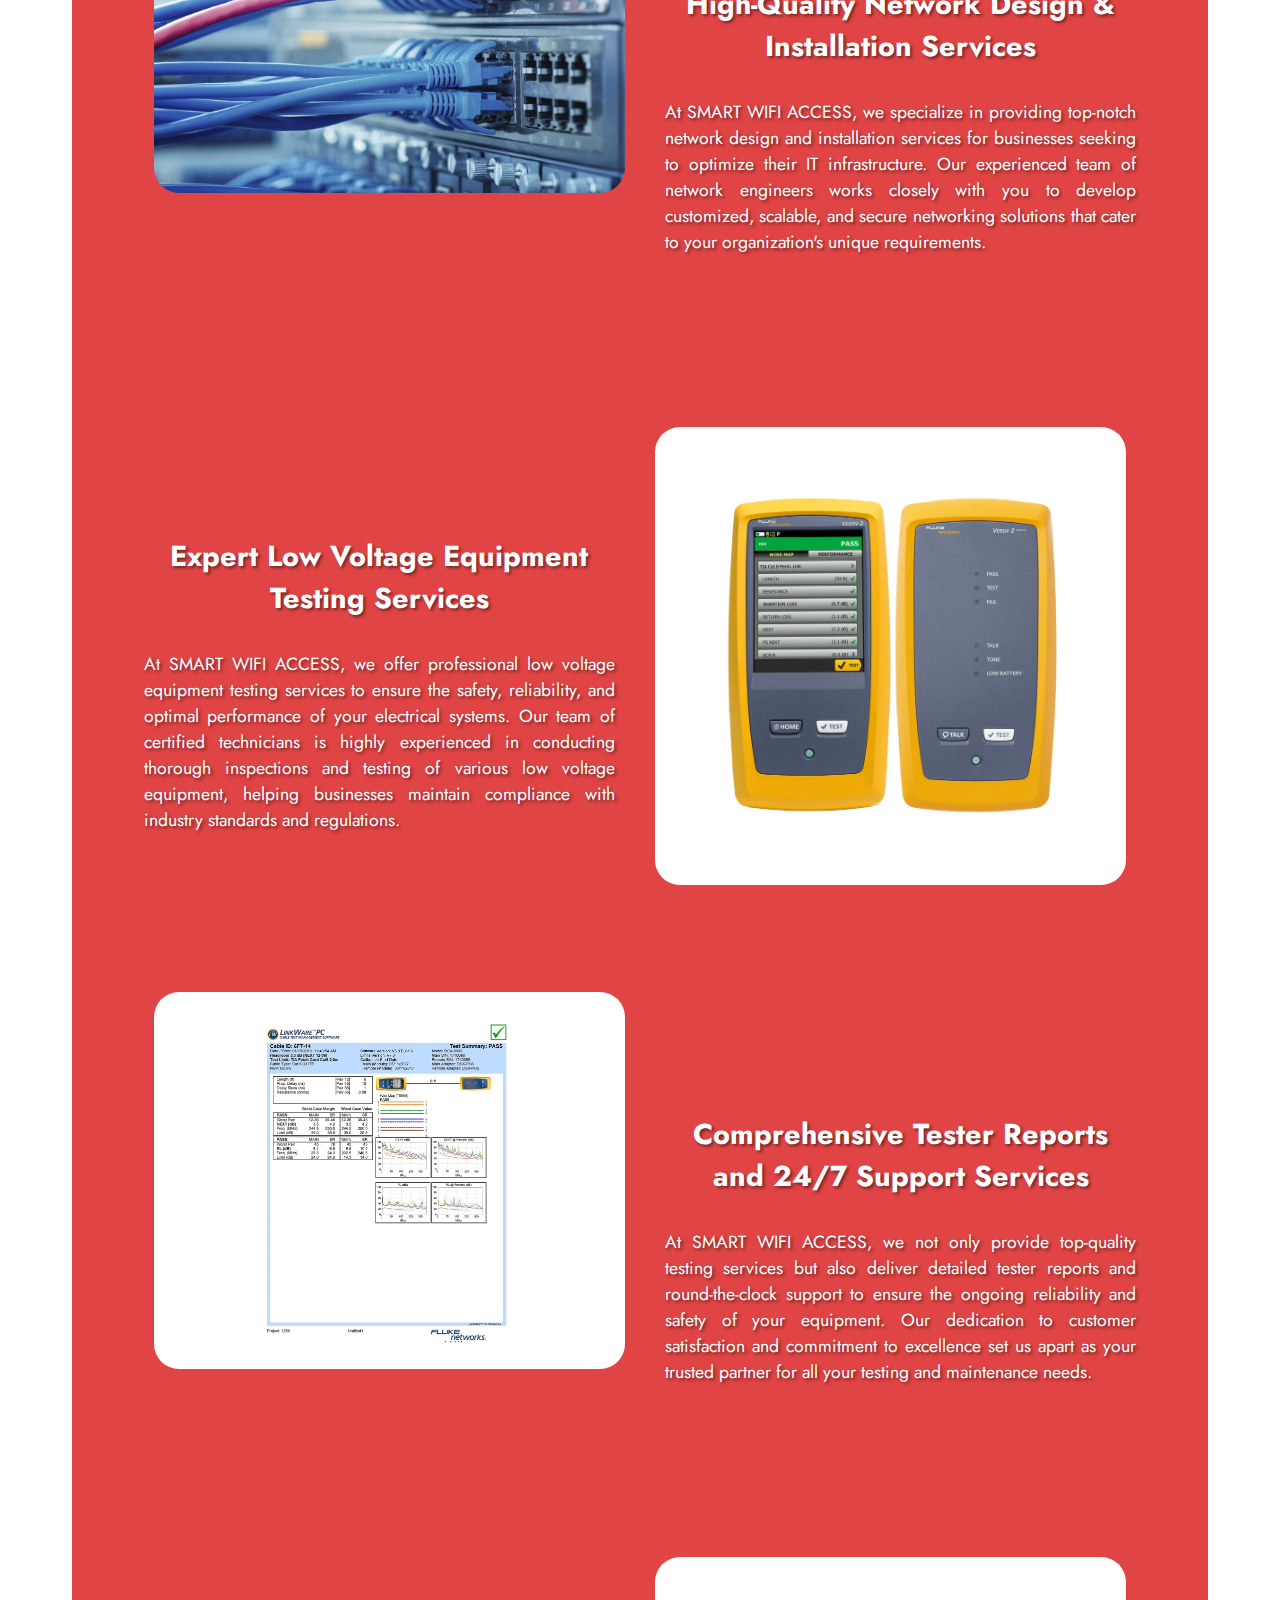
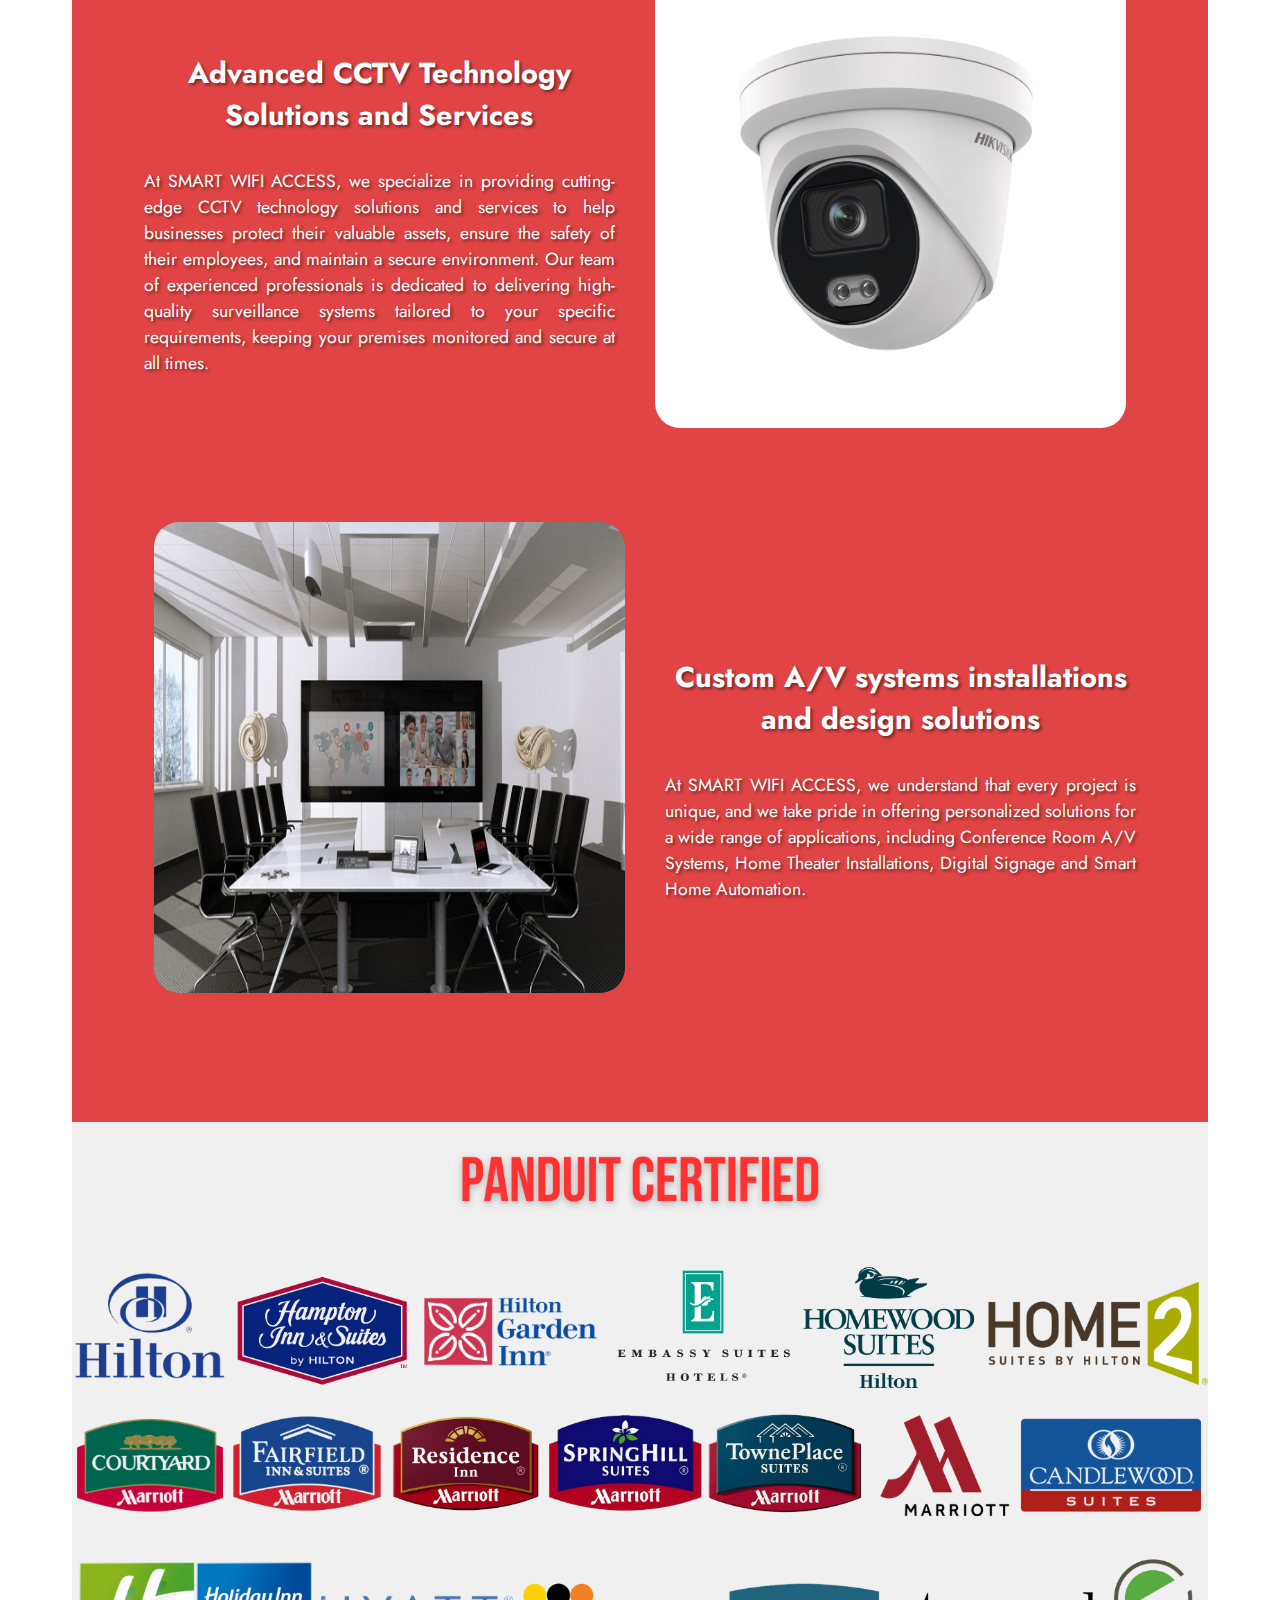
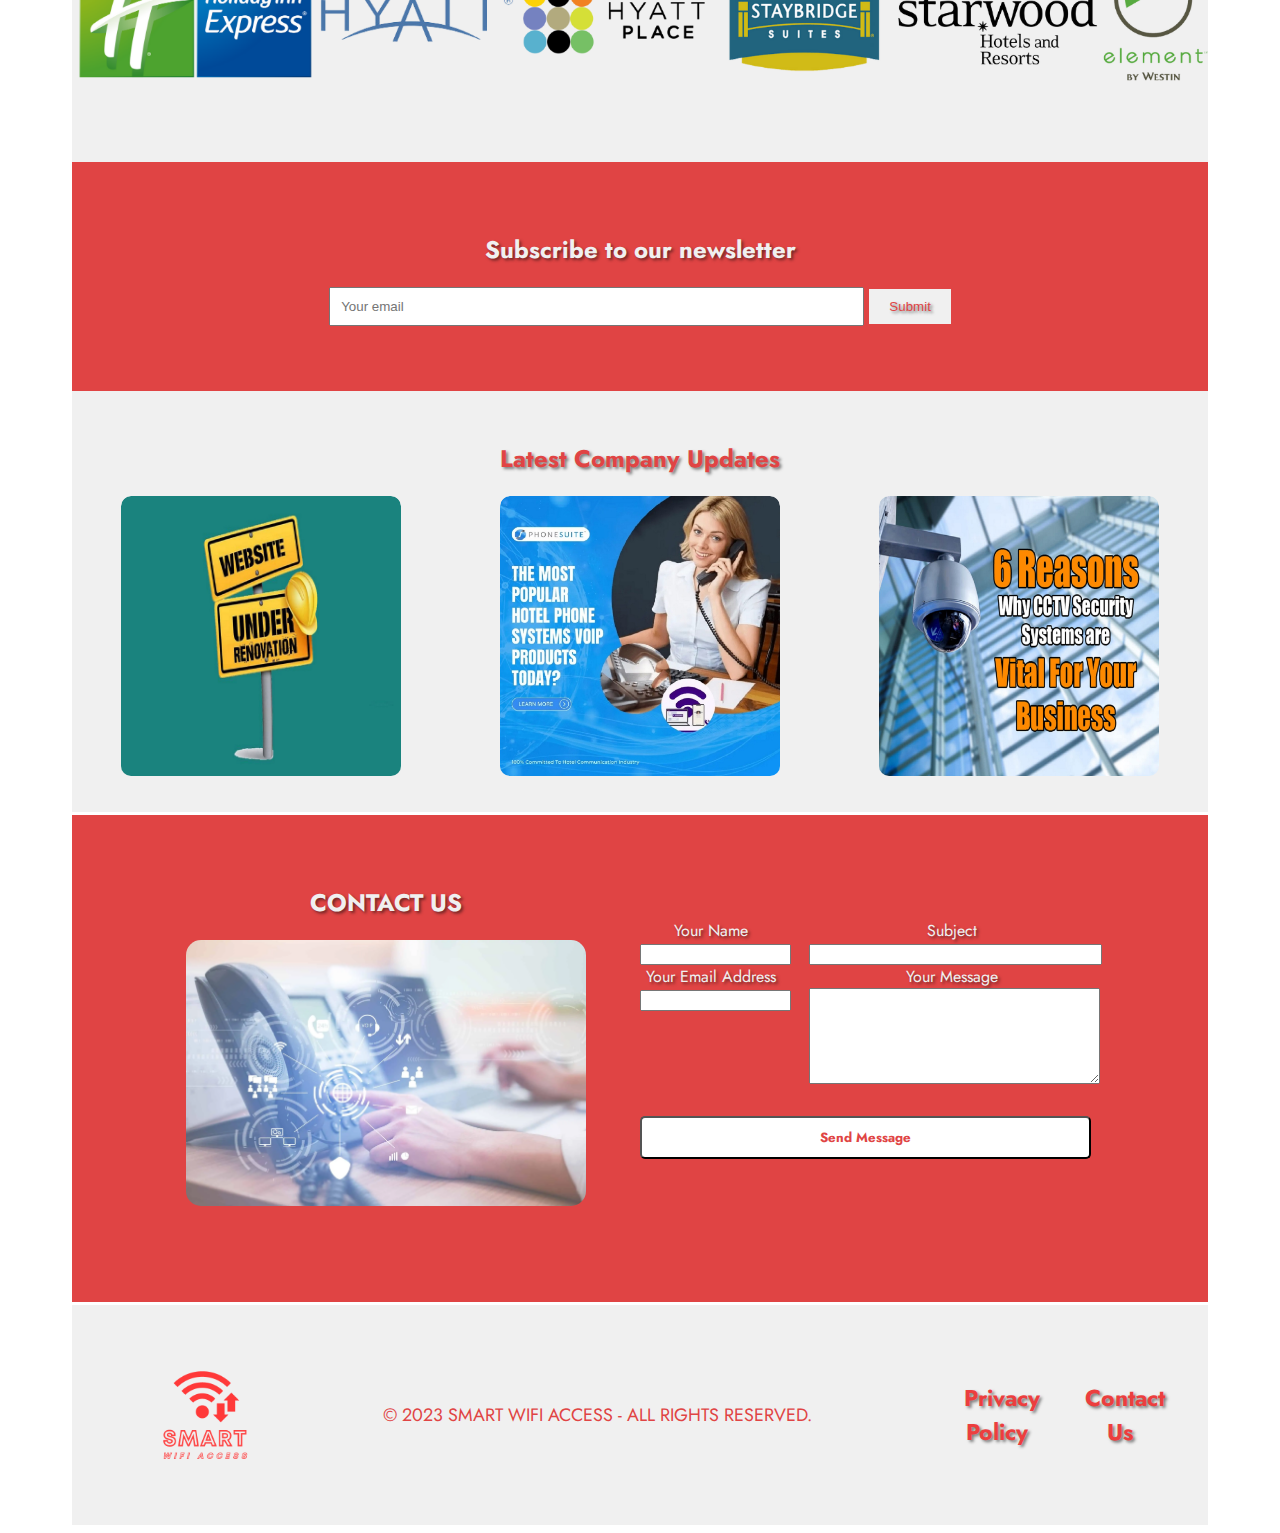
==== commit 321144a5: "[cambiosv2]" ====
--- a/index.html
+++ b/index.html
@@ -10,40 +10,43 @@
     <link rel="icon" href="img/Smart logo 1500x1500.png" type="image/x-icon">
 </head>
 <body>
-    <header>
-        <div class="logo-container">
-            <img src="img/logo500x500.png" alt="Smart WiFi Access Logo" class="logo">
-        </div>
-        <nav>
-            <nav class="navbar"></nav>
-            <ul class="nav-list">
-                <li><a href="index">Home</a></li>
-                <li class="dropdown">
-                    <a href="#certifications" class="dropdown-item dropdown-transition">About Us</a>
-                    <div class="dropdown-content">
-                        <a href="https://www.example-news.com" class="dropdown-item dropdown-transition">NEWS</a>
-                    </div>
-                </li>
-                <li class="dropdown">
-                    <a href="#gallery" class="dropdown-item dropdown-transition">Our Services</a>
-                    <div class="dropdown-content">
-                        <a href="https://www.example1.com" class="dropdown-item dropdown-transition">LOW VOLTAGE INSTALLATIONS</a>
-                        <a href="https://www.example2.com" class="dropdown-item dropdown-transition">PBX INSTALLS</a>
-                        <a href="https://www.example3.com" class="dropdown-item dropdown-transition">NETWORK DESIGNS AND INSTALLATIONS</a>
-                    </div>
-                </li>
-                <li class="dropdown">
-                    <a href="#gallery" class="dropdown-item dropdown-transition">Networks</a>
-                    <div class="dropdown-content">
-                        <a href="https://www.example4.com" class="dropdown-item dropdown-transition">LOW VOLTAGE EQUIPMENT TESTER AND REPORTS</a>
-                        <a href="https://www.example5.com" class="dropdown-item dropdown-transition">TESTER REPORTS AND 24/7 SUPPORT SERVICES</a>
-                        <a href="https://www.example6.com" class="dropdown-item dropdown-transition">CCTV TECHNOLOGY SOLUTIONS</a>
-                    </div>
-                </li>
-                <li><a href="contact" class="dropdown-item dropdown-transition">Contact Us</a></li>
-            </ul>
-        </nav>
-    </header>
+  <header>
+    <div class="menu-icon">
+      <i class="fas fa-bars"></i>
+    </div>
+    <div class="logo-container">
+      <img src="img/logo500x500.png" alt="Smart WiFi Access Logo" class="logo">
+    </div>
+    <nav class="navbar">
+      <ul class="nav-list">
+        <li><a href="index">Home</a></li>
+        <li class="dropdown">
+          <a href="#certifications" class="dropdown-item dropdown-transition">About Us</a>
+          <div class="dropdown-content">
+            <a href="news" class="dropdown-item dropdown-transition">NEWS</a>
+          </div>
+        </li>
+        <li class="dropdown">
+          <a href="#gallery" class="dropdown-item dropdown-transition">Our Services</a>
+          <div class="dropdown-content">
+            <a href="lowvoltageinstallations" class="dropdown-item dropdown-transition">LOW VOLTAGE INSTALLATIONS</a>
+            <a href="pbxinstalls" class="dropdown-item dropdown-transition">PBX INSTALLS</a>
+            <a href="networkdesigns" class="dropdown-item dropdown-transition">NETWORK DESIGNS AND INSTALLATIONS</a>
+            <a href="lowvoltageequipment" class="dropdown-item dropdown-transition">LOW VOLTAGE EQUIPMENT TESTER AND REPORTS</a>
+          </div>
+        </li>
+        <li class="dropdown">
+          <a href="#Panduit" class="dropdown-item dropdown-transition">Networks</a>
+          <div class="dropdown-content">
+            <a href="testerreports" class="dropdown-item dropdown-transition">TESTER REPORTS AND 24/7 SUPPORT SERVICES</a>
+            <a href="cctvtechnology" class="dropdown-item dropdown-transition">CCTV TECHNOLOGY SOLUTIONS</a>
+            <a href="avsystems" class="dropdown-item dropdown-transition">CUSTOM A/V SYSTEMS</a>
+          </div>
+        </li>
+        <li><a href="contact">Contact Us</a></li>
+      </ul>
+    </nav>
+  </header>
     <main>
         <section id="slogan">
           <h1>SMART WIFI ACCESS</h1>
@@ -97,7 +100,7 @@
         <section id="gallery">
            <div class="gallery-row">
                 <div class="image-container">
-                  <a href="link1.html">
+                  <a href="lowvoltageinstallations">
                     <img src="img/Low Voltage Installations.jpg" alt="Low Voltage Installation">
                     <div class="image-text">Structured Cabling:
                         Our structured cabling solutions ensure that your Wi-Fi network is built on a solid foundation. We meticulously plan and install your network infrastructure, including low voltage cables, patch panels, and cable management systems, for optimal network performance and easy maintenance.</div>
@@ -115,7 +118,7 @@
                 <p>At SMART WIFI ACCESS, we offer top-notch PBX installation services for businesses looking to enhance their communication capabilities. Our experienced team specializes in designing and implementing Private Branch Exchange (PBX) systems tailored to meet the unique requirements of organizations of all sizes.</p>
             </div>
             <div class="image-container">
-              <a href="link1.html">
+              <a href="pbxinstalls">
                 <img src="img/pbx installs.png" alt="PBX Installation">
                 <div class="image-text">Comprehensive Consultation:
                     Our experts work closely with you to understand your business communication needs and identify the ideal PBX solution that supports your organization's growth and efficiency. We evaluate factors such as the number of users, call volume, and desired features to provide a customized PBX system design.</div>
@@ -125,7 +128,7 @@
            </div>
           <div class="gallery-row">
             <div class="image-container">
-              <a href="link1.html">
+              <a href="networkdesigns">
                 <img src="img/Network Desing.jpg" alt="Network Design and Installation">
                 <div class="image-text">Customized Network Design:
                     Leveraging our extensive industry knowledge and expertise, we develop a comprehensive network design that ensures seamless connectivity, reliability, and security. Our designs incorporate the latest networking technologies and best practices to maximize performance and efficiency.
@@ -144,7 +147,7 @@
                 <p>At SMART WIFI ACCESS, we offer professional low voltage equipment testing services to ensure the safety, reliability, and optimal performance of your electrical systems. Our team of certified technicians is highly experienced in conducting thorough inspections and testing of various low voltage equipment, helping businesses maintain compliance with industry standards and regulations.</p>
             </div>
             <div class="image-container">
-              <a href="link1.html">
+              <a href="lowvoltageequipment">
                 <img src="img/Equipment Tester.jpg" alt="Low Voltage Equipment Tester">
                 <div class="image-text">Safety and Compliance Testing:
                     Adherence to safety standards and regulations is crucial for any business. Our low voltage equipment testing services ensure that your electrical systems comply with the relevant industry standards, such as NFPA 70E, NEC, and OSHA, helping you maintain a safe and compliant work environment.</div>
@@ -154,7 +157,7 @@
           </div>
            <div class="gallery-row">
             <div class="image-container">
-              <a href="link1.html">
+              <a href="testerreports">
                 <img src="img/Tester Reports.jpg" alt="Tester Report">
                 <div class="image-text">Customized Recommendations:
                     Our tester reports include tailored recommendations to help you address any identified issues and optimize the performance of your equipment. We offer expert advice on preventive maintenance, component upgrades, and system adjustments to ensure the ongoing reliability and safety of your electrical systems.</div>
@@ -172,7 +175,7 @@
                 <p>At SMART WIFI ACCESS, we specialize in providing cutting-edge CCTV technology solutions and services to help businesses protect their valuable assets, ensure the safety of their employees, and maintain a secure environment. Our team of experienced professionals is dedicated to delivering high-quality surveillance systems tailored to your specific requirements, keeping your premises monitored and secure at all times.</p>
             </div>
             <div class="image-container">
-              <a href="link1.html">
+              <a href="cctvtechnology">
                 <img src="img/Cctv.jpg" alt="CCTV Camera">
                 <div class="image-text">Remote Monitoring and Access Control:
                     Our advanced CCTV technology solutions offer remote monitoring capabilities, allowing you to access live and recorded footage from anywhere at any time. Combined with our state-of-the-art access control systems, you can effectively manage and monitor the security of your premises even when you're not on-site.</div>
@@ -182,7 +185,7 @@
            </div>
            <div class="gallery-row">
             <div class="image-container">
-              <a href="link1.html">
+              <a href="avsystems">
                 <img src="img/AV_design.jpg" alt="A/V Systems">
                 <div class="image-text">Digital Signage: Make a statement with our innovative digital signage solutions, perfect for retail stores, restaurants, hotels, and corporate environments. Capture the attention of your audience with dynamic and engaging visual content.</div>
                 <div class="image-caption">A/V SYSTEMS</div>
@@ -196,7 +199,7 @@
         </section>
         <section id="Panduit">
           <div class="Panduit-Container">
-            <a href="https://www.example-update1.com" class="image-link">
+            <a href="contact" class="image-link">
                 <img src="img/Panduit Certified (2).png" alt="Panduit-1">
             </a>
       </section>
@@ -211,17 +214,14 @@
           <div id="latest-updates">
             <h2>Latest Company Updates</h2>
             <div class="blog-container">
-                <a href="https://www.example-update1.com" class="image-link">
+                <a href="news" class="image-link">
                     <img src="img/websiterenov.jpg" alt="Update 1">
-                    <div class="image-caption">25 de agosto cerramos por determinada causa</div>
                 </a>
                 <a href="https://phonesuite.com/articles/the-most-popular-hotel-phone-systems-voip-products-today/" class="image-link">
                     <img src="img/phoneupd.jpg" alt="Update 2">
-                    <div class="image-caption">Vamos a mejorar la calidad de este servicio</div>
                 </a>
                 <a href="https://www.vizocom.com/ict/6-reasons-why-cctv-security-systems-are-vital-for-your-business/" class="image-link">
                     <img src="img/cctv-vita.jpg" alt="Update 3">
-                    <div class="image-caption">Evento importante 3</div>
                 </a>
           </div>
         </div>
@@ -262,28 +262,14 @@
     <footer>
       <div class="footer-content">
         <img src="img/logo500x500.png" alt="Smart WiFi Access Logo" class="footer-logo">
-        <div class="social-icons">
-          <a href="https://www.facebook.com">
-            <img src="img/facerojo.png" alt="Facebook">
-          </a>
-          <a href="https://www.twitter.com">
-            <img src="img/twitterrojo.png" alt="Twitter">
-          </a>
-          <a href="https://www.linkedin.com">
-            <img src="img/linkedinorojo.png" alt="LinkedIn">
-          </a>
-          <a href="https://www.instagram.com">
-            <img src="img/instarojo.png" alt="Instagram">
-          </a>
-        </div>
+        <p class="copyright">&copy; 2023 SMART WIFI ACCESS - ALL RIGHTS RESERVED.</p>
         <nav>
           <ul>
-            <li><a href="#privacy-policy">Privacy Policy</a></li>
+            <li><a href="privacy">Privacy Policy</a></li>
             <li><a href="contact">Contact Us</a></li>
           </ul>
         </nav>
       </div>
-      <p class="copyright">&copy; 2023 SMART WIFI ACCESS - ALL RIGHTS RESERVED.</p>
       <button id="back-to-top">↑</button>
     </footer>
     <script src="smartwifiaccess.js"></script>
--- a/smartwifiaccess.css
+++ b/smartwifiaccess.css
@@ -26,6 +26,10 @@
   z-index: 10;
 }
 
+.menu-icon {
+  display: none;
+}
+
 .logo-container {
   display: flex;
   align-items: center;
@@ -53,6 +57,7 @@
   text-decoration: none; /* Elimina el subrayado de los enlaces */
   transition: all 0.3s ease; /* Agrega transición para el cambio de color y sombra de texto */
   padding: 5px;
+  text-shadow: 2px 2px 3px rgba(10, 10, 10, 0.5); 
 }
 
 nav ul li a:hover {
@@ -77,14 +82,14 @@
 }
 
 .dropdown-content {
-  display: none;
+  opacity: 0; /* Add this line */
+  visibility: hidden; /* Add this line */
   position: absolute;
   background-color: #f9f9f9;
   min-width: 160px;
   box-shadow: 0px 8px 16px 0px rgba(0, 0, 0, 0.2);
   z-index: 1;
-  opacity: 1;
-  transition: opacity 0.3s ease-in-out;
+  transition: opacity 0.4s ease, visibility 0.4s ease; /* Modify this line */
 }
 
 .dropdown-content a {
@@ -96,9 +101,8 @@
 }
 
 .dropdown:hover .dropdown-content {
-  display: block;
-  opacity: 1;
-  transition: opacity 0.3s ease; /* Añade transición para que el menú aparezca lentamente */
+  opacity: 1; /* Add this line */
+  visibility: visible; /* Add this line */
   border-top: 3px solid rgb(224, 68, 68);
 }
 
@@ -131,8 +135,8 @@
 
 #slogan p {
   font-size: 28px;
-  color: black;
-  text-shadow: 2px 2px 3px rgba(255, 255, 255, 0.5); /* Sombreado para resaltar el texto sobre el fondo rojo */
+  color: rgb(224, 68, 68);
+  text-shadow: 2px 2px 3px rgba(10, 10, 10, 0.5); /* Sombreado para resaltar el texto sobre el fondo rojo */
 }
 
 #slogan .blinking-image {
@@ -160,13 +164,13 @@
 /* Certifications */
 #certifications {
   background-color: #f0f0f0;
-  background-image: url('path/to/your/background-image.jpg');
   background-position: center;
   background-repeat: no-repeat;
   background-size: cover;
   color: rgb(224, 68, 68);
   padding: 50px 5%;
   text-align: center;
+  text-shadow: 2px 2px 3px rgba(10, 10, 10, 0.5);
 }
 
 #certifications h2 {
@@ -195,7 +199,6 @@
   width: 20px;
   height: 20px;
   margin-right: 10px;
-  background-image: url('path/to/your/bullet-image.png');
   background-position: center;
   background-repeat: no-repeat;
   background-size: cover;
@@ -212,7 +215,7 @@
     
 .certification-title {
   margin-top: 10px;
-  font-size: 1em;
+  font-size: 1.1em;
   font-weight: bold;
   text-align: center;
   }
@@ -220,10 +223,11 @@
   .certification-description {
   text-align: center;
   margin-top: 5px;
-  font-size: 0.7em;
+  font-size: 0.8em;
   max-width: 90%;
   margin-left: auto;
   margin-right: auto;
+  text-shadow: none;
   }
   
   @media screen and (max-width: 768px) {
@@ -248,6 +252,7 @@
   flex-wrap: wrap;
   justify-content: center;
   gap: 5px; /* Espacio entre las imágenes */
+  text-shadow: 2px 2px 3px rgba(10, 10, 10, 0.5);
 }
 
 .gallery-row {
@@ -314,6 +319,7 @@
   align-items: center;
   opacity: 0;
   transition: opacity 0.5s ease;
+  text-shadow: 2px 2px 3px rgba(10, 10, 10, 0.5);
 }
 
 .gallery-row .image-container:hover .image-text {
@@ -413,6 +419,7 @@
   color:  #f0f0f0;
   padding: 50px 5%;
   text-align: center;
+  text-shadow: 2px 2px 3px rgba(10, 10, 10, 0.5);
 }
 
 #newsletter input[type="email"] {
@@ -427,6 +434,7 @@
   color: rgb(224, 68, 68);
   border: none;
   cursor: pointer;
+  text-shadow: 2px 2px 3px rgba(10, 10, 10, 0.5);
 }
 
   /* Latest updates */
@@ -436,6 +444,7 @@
   color: rgb(224, 68, 68);
   padding: 30px 0;
   text-align: center;
+  text-shadow: 2px 2px 3px rgba(10, 10, 10, 0.5);
 }
 
 #blog-news h2 {
@@ -488,6 +497,7 @@
   justify-content: space-between;
   align-items: center;
   margin: 3px 0;
+  text-shadow: 2px 2px 3px rgba(10, 10, 10, 0.5);
 }
 
 /* Alinear y centrar el contenido de la columna izquierda */
@@ -556,6 +566,7 @@
   color: rgb(224, 68, 68);
   padding: 20px 3.8%; /* Agregar padding a los lados */
   font-family: 'Jost', sans-serif;
+  text-shadow: 2px 2px 3px #f0f0f0;
 }
 
 .footer-content {
@@ -570,16 +581,6 @@
   width: 180px;
 }
 
-/* Estilos para los íconos de redes sociales */
-.social-icons a {
-  color: #f0f0f0;
-  margin: 124px;
-}
-
-.social-icons img {
-  width: 2.5%; /* Reduce el tamaño de la imagen en un 80% */
-}
-
 footer nav {
   font-size: 17px;
   text-align: center;
@@ -595,7 +596,6 @@
 .copyright {
   text-align: center;
   font-size: 18px;
-  margin-top: 20px;
   width: 100%; /* Agregar width para que ocupe todo el ancho */
 }
 
@@ -610,6 +610,6 @@
     color: white;
     font-size: 24px;
     padding: 10px 15px;
-    border-radius: 15px;
+    border-radius: 50px;
     cursor: pointer;
-}+  }
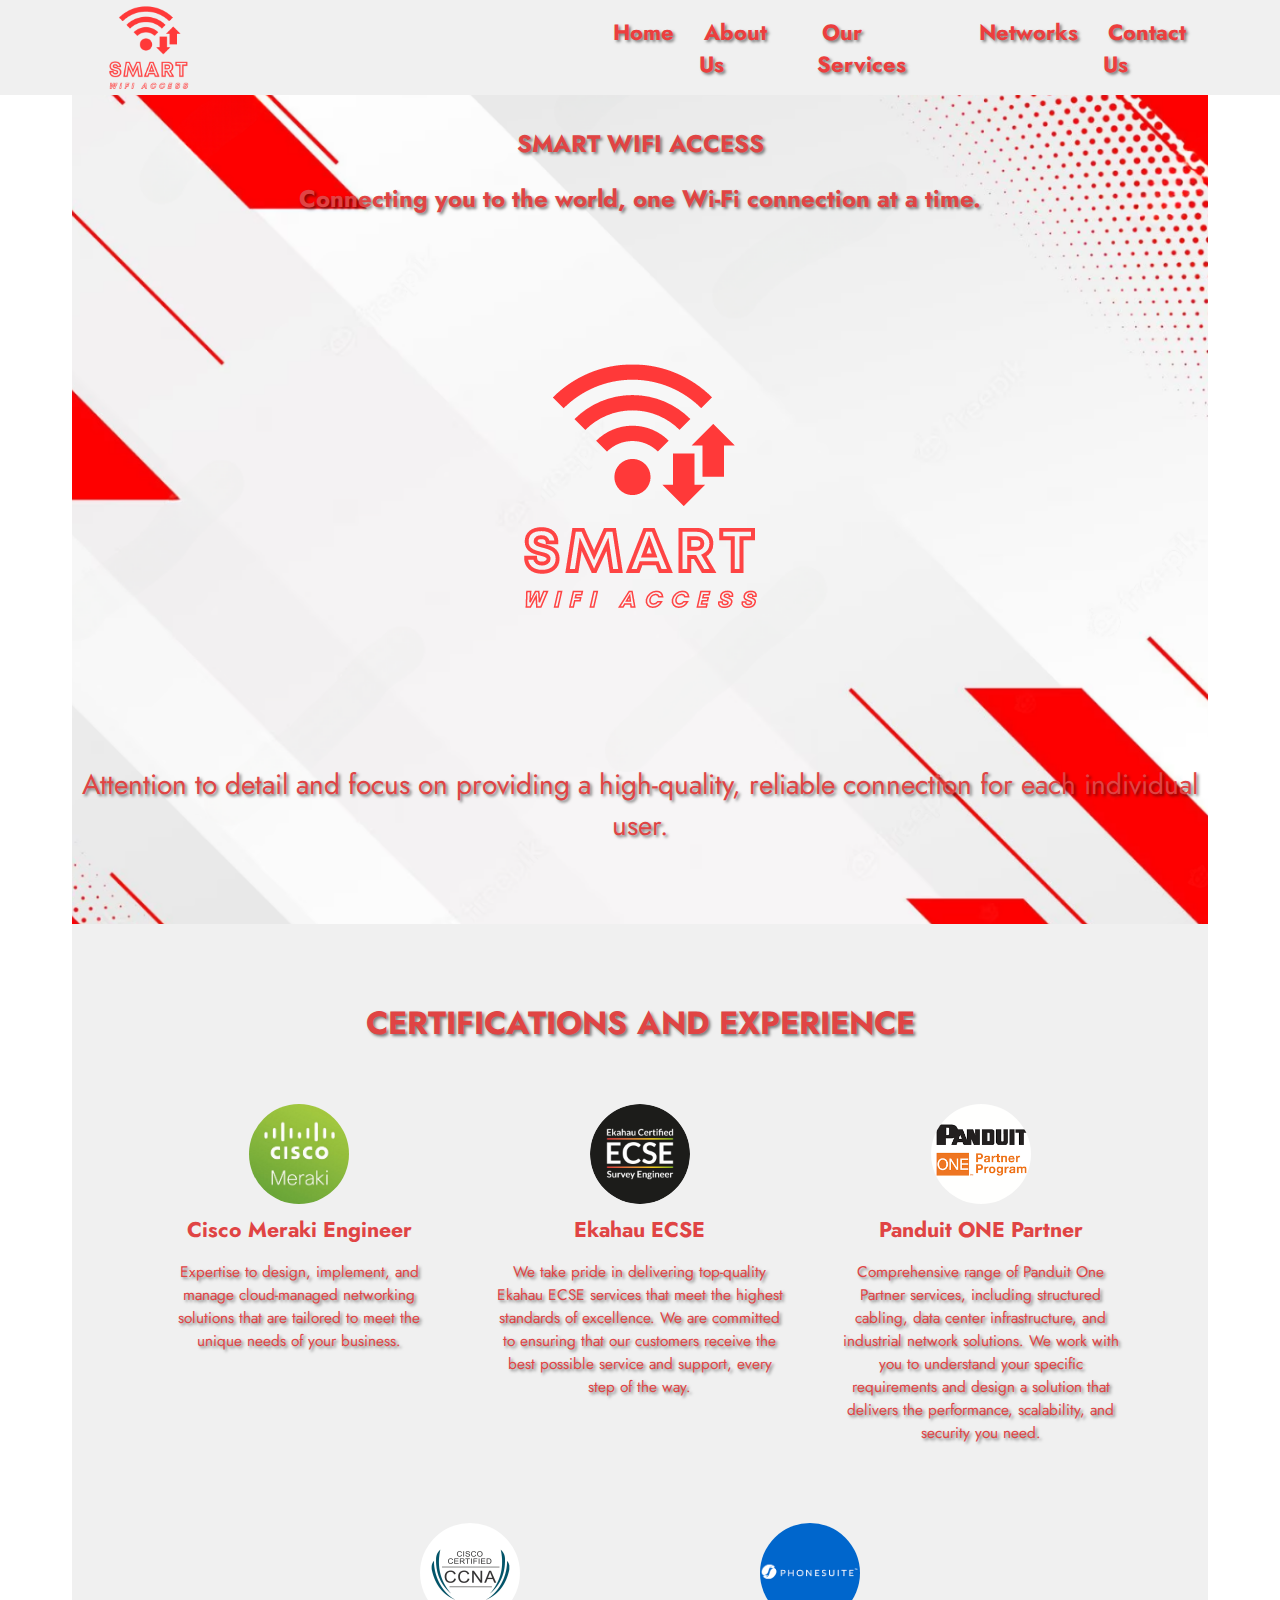
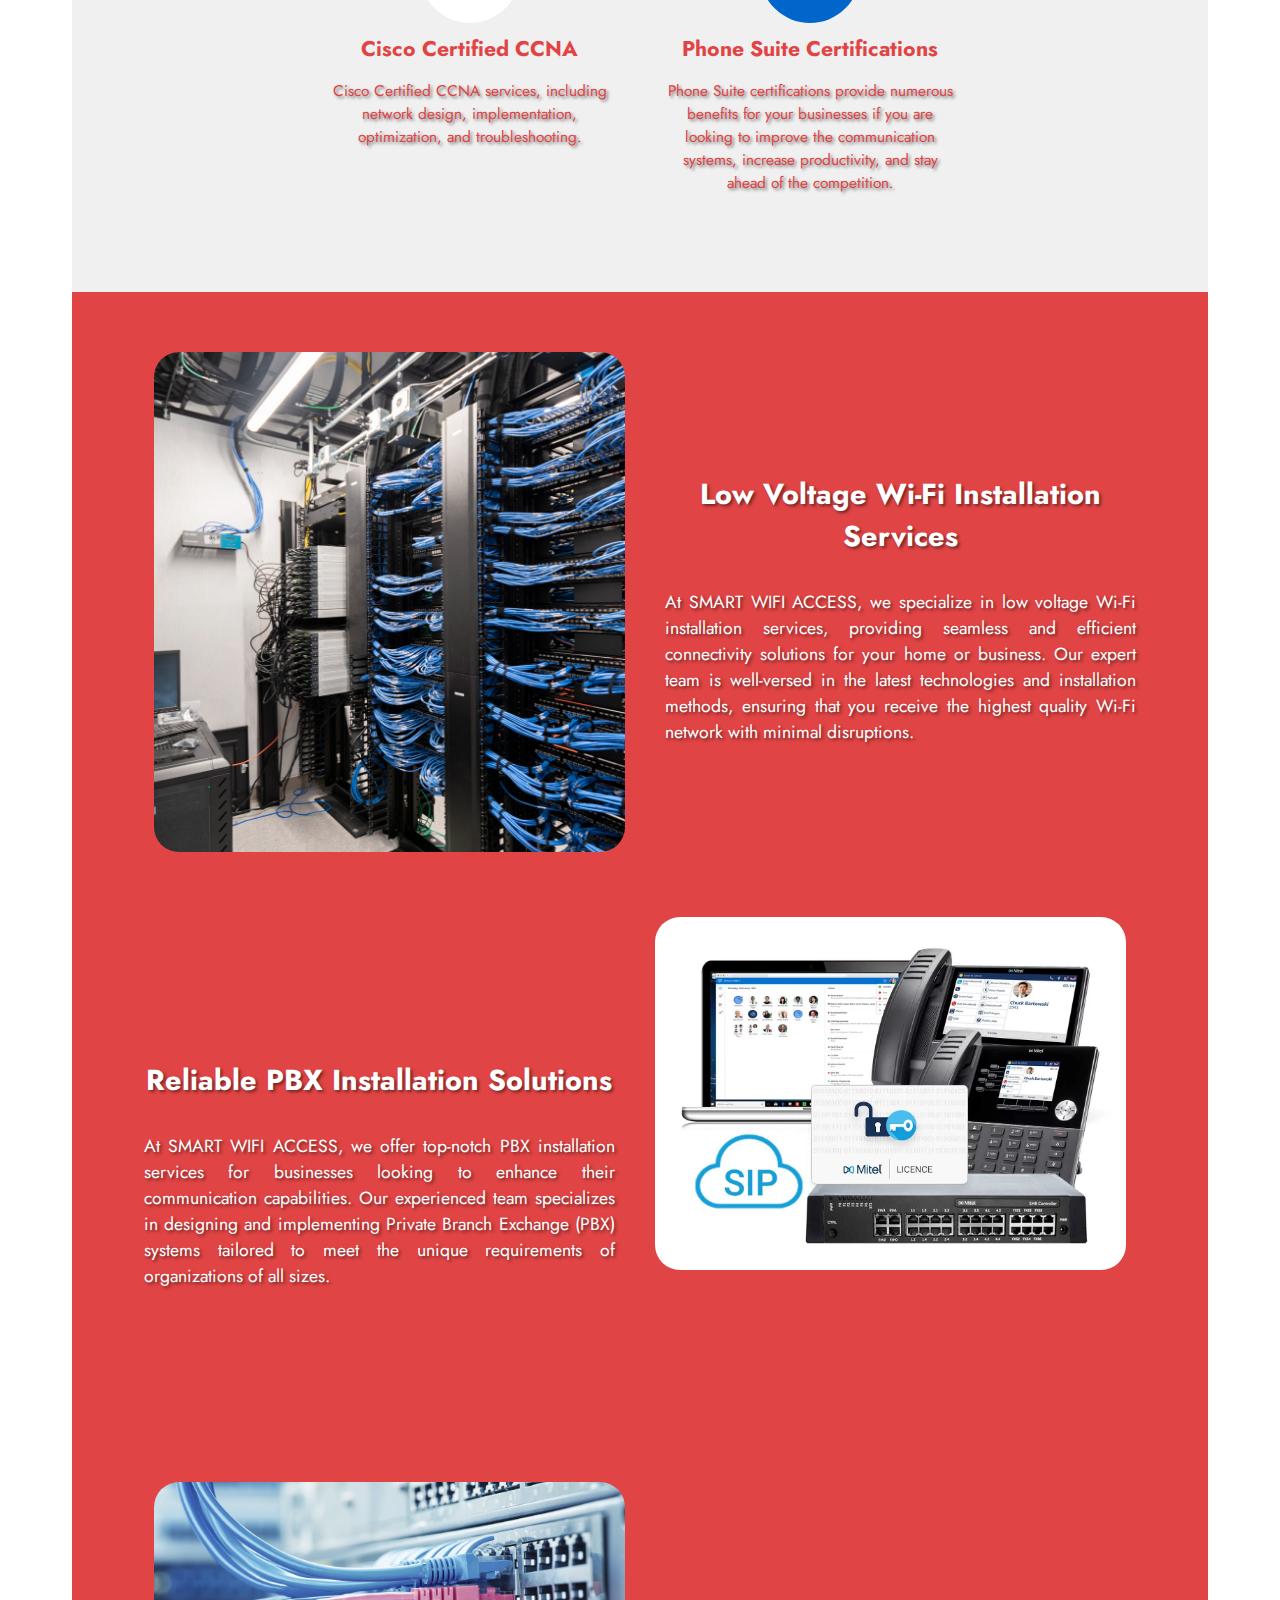
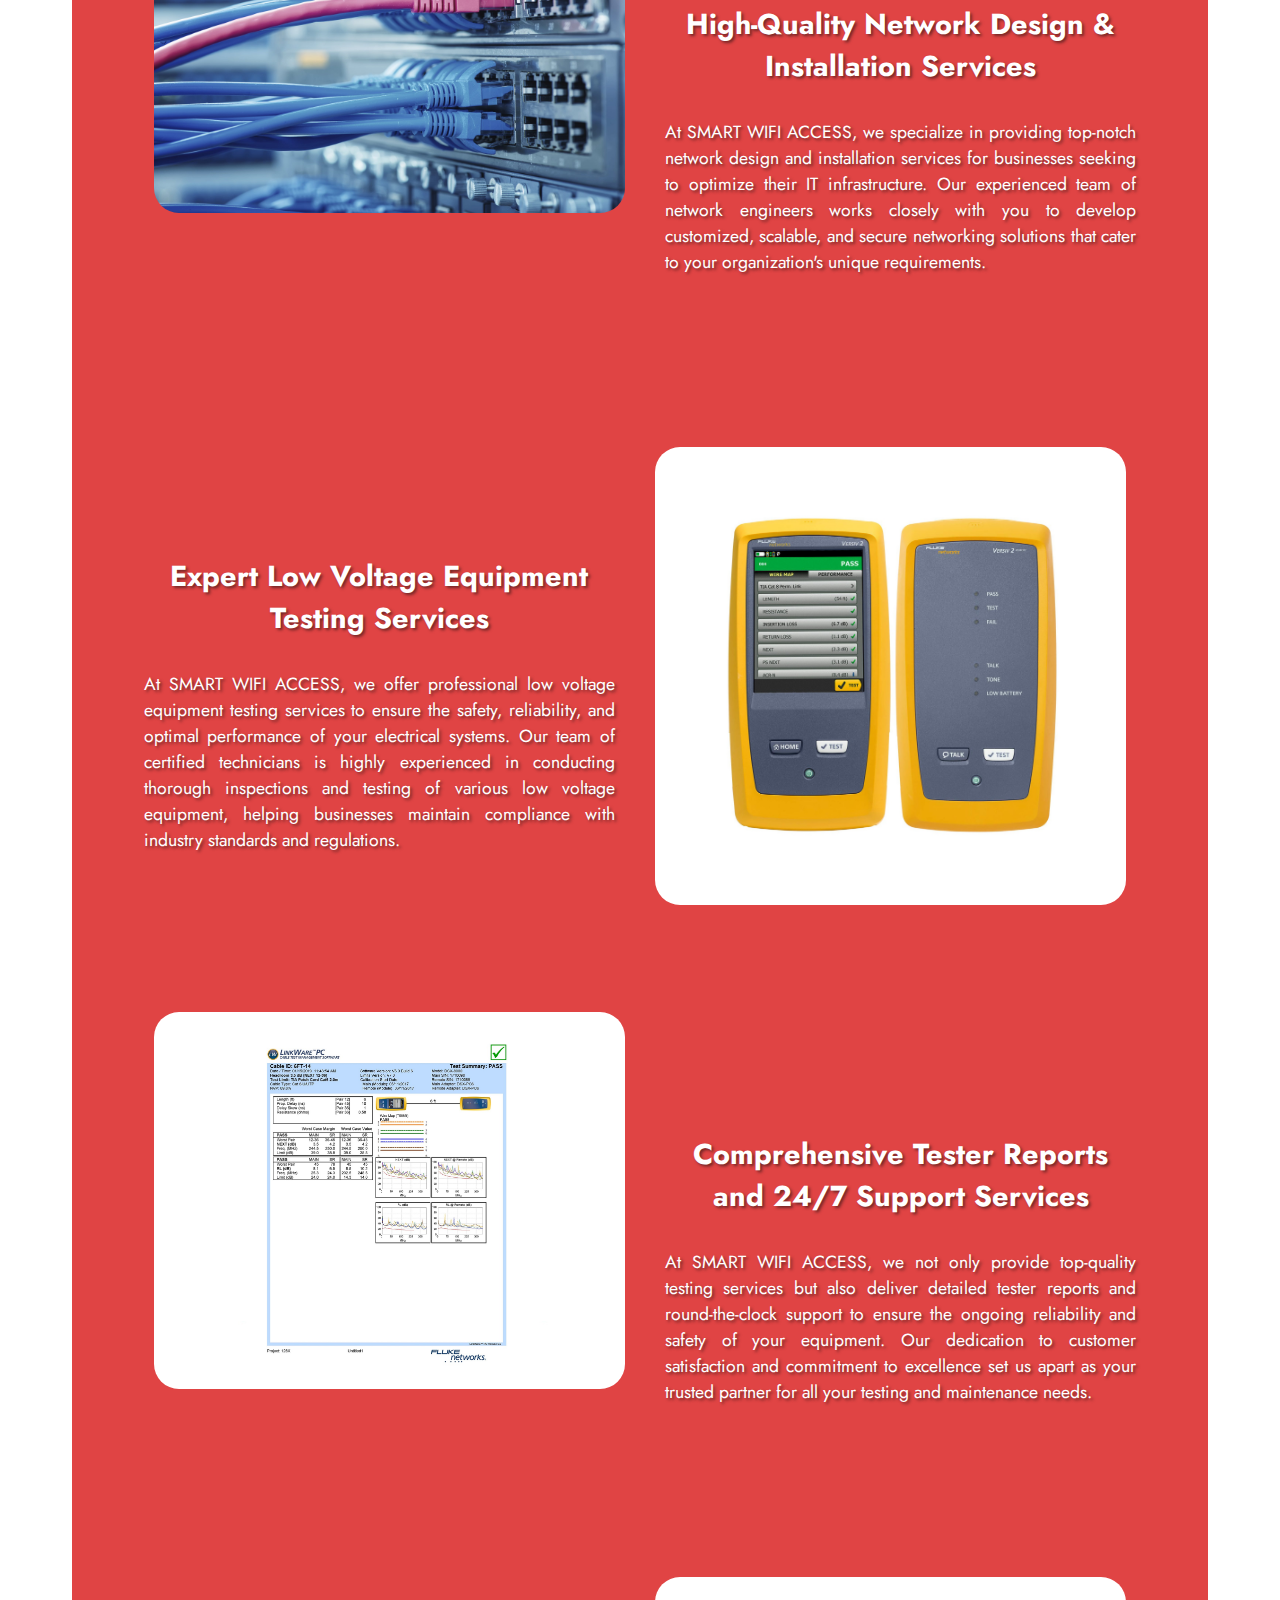
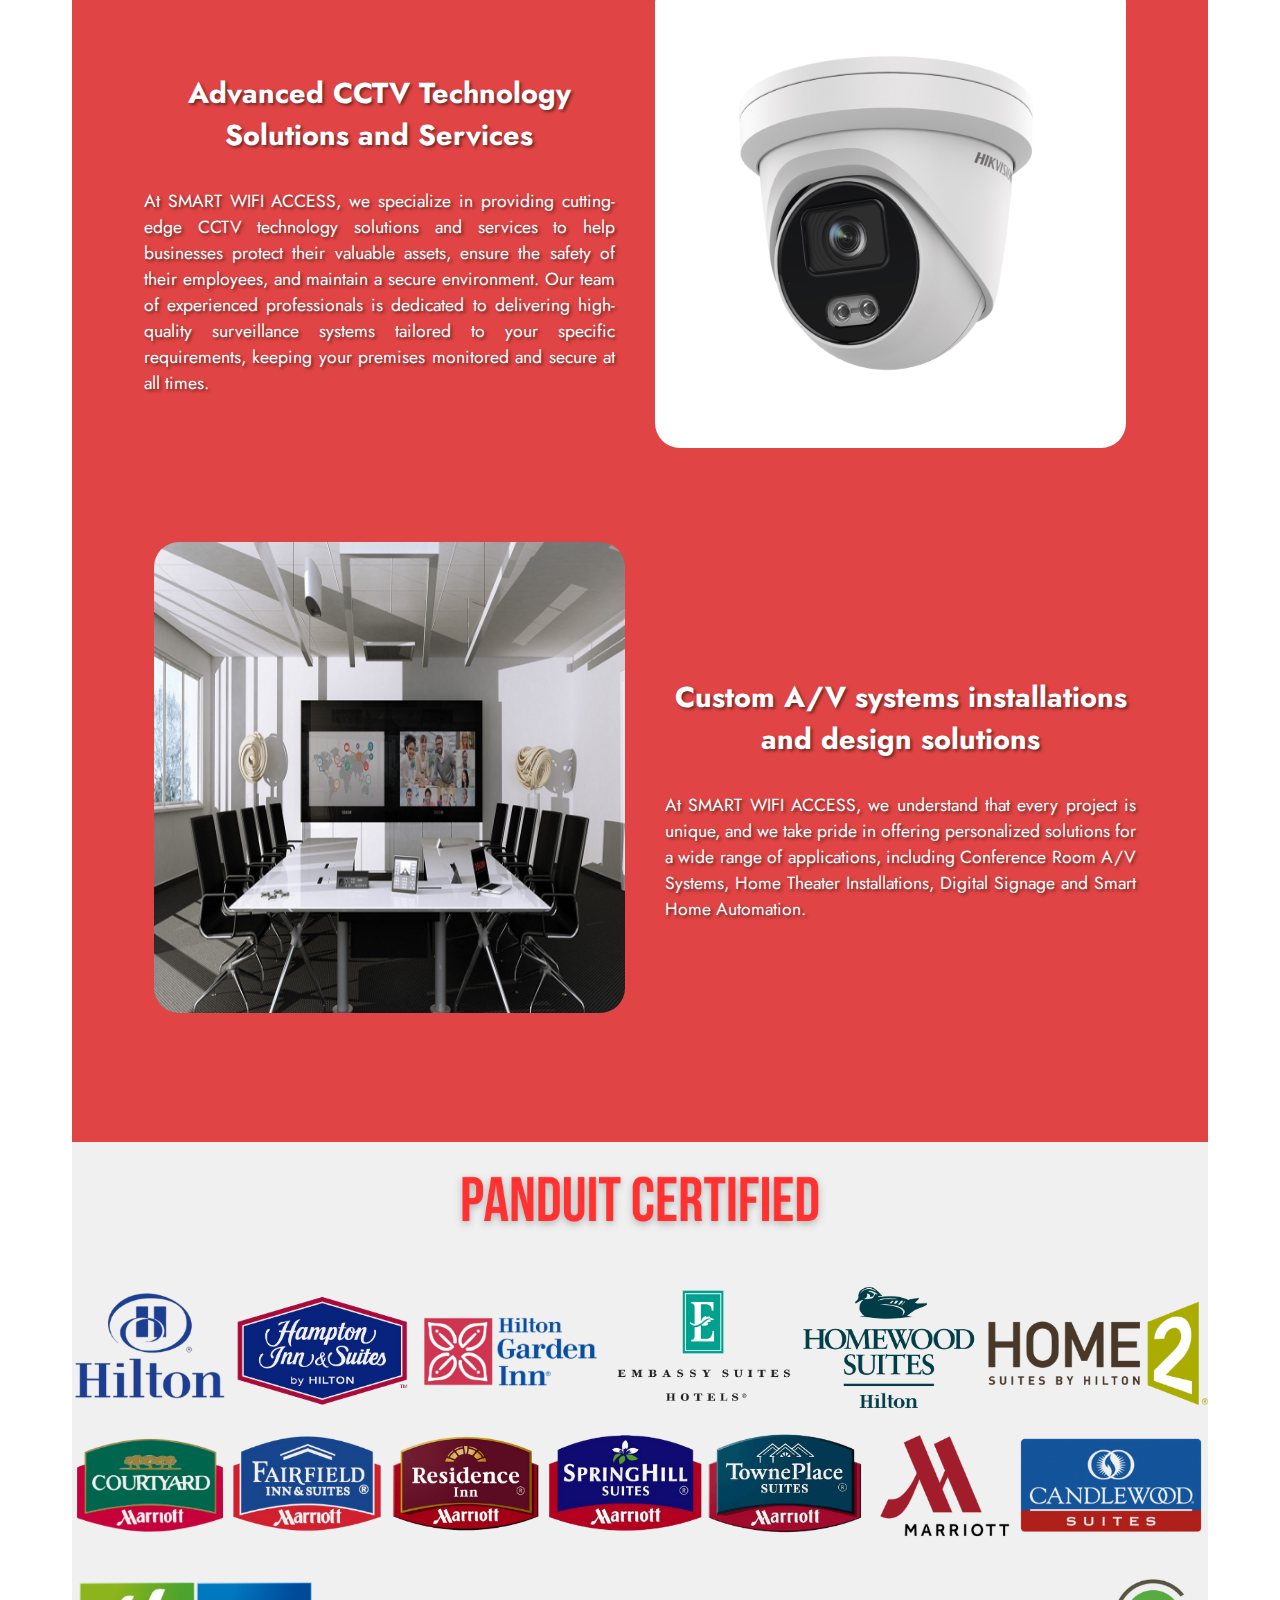
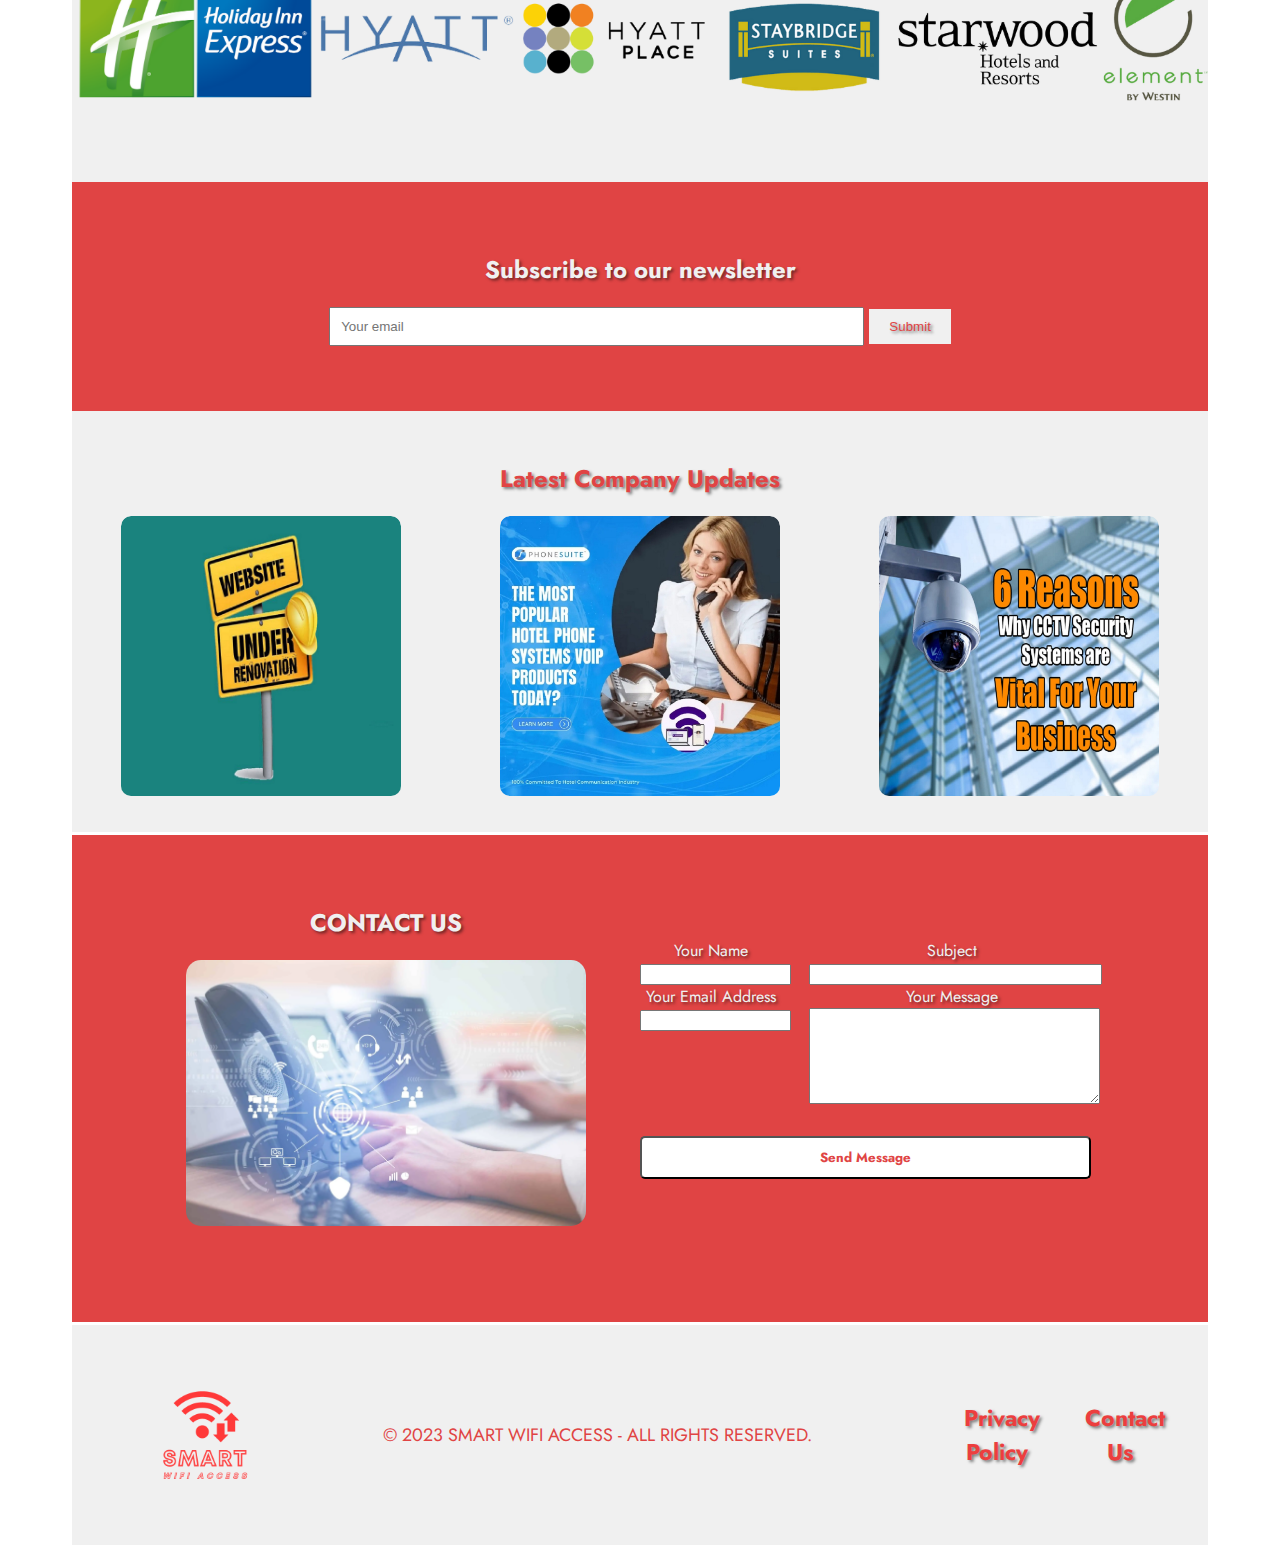
==== commit b168209c: "[cambiosv3]" ====
--- a/index.html
+++ b/index.html
@@ -1,44 +1,47 @@
 <!DOCTYPE html>
 <html lang="en">
 <head>
-    <meta charset="UTF-8">
-    <meta name="viewport" content="width=device-width, initial-scale=1.0">
-    <meta http-equiv="Cache-Control" content="no-store">
-    <title>Smart WiFi Access</title>
-    <link href="https://fonts.googleapis.com/css2?family=Jost:wght@600&display=swap" rel="stylesheet">
-    <link rel="stylesheet" href="smartwifiaccess.css">
-    <link rel="icon" href="img/Smart logo 1500x1500.png" type="image/x-icon">
+  <meta charset="UTF-8">
+  <meta name="viewport" content="width=device-width, initial-scale=1.0">
+  <meta http-equiv="Cache-Control" content="no-store">
+  <title>Home | SMART WIFI ACCESS</title>
+  <link href="https://fonts.googleapis.com/css2?family=Jost:wght@600&display=swap" rel="stylesheet">
+  <link rel="stylesheet" href="smartwifiaccess.css">
+  <link rel="icon" sizes="32x32" href="img/Smart logo 32 (1).png" type="image/x-icon">
+  <script src="https://code.jquery.com/jquery-3.6.0.min.js"></script>
 </head>
 <body>
   <header>
-    <div class="menu-icon">
-      <i class="fas fa-bars"></i>
-    </div>
     <div class="logo-container">
       <img src="img/logo500x500.png" alt="Smart WiFi Access Logo" class="logo">
     </div>
+    <button id="menu-btn">&#9776;</button>
     <nav class="navbar">
       <ul class="nav-list">
         <li><a href="index">Home</a></li>
         <li class="dropdown">
-          <a href="#certifications" class="dropdown-item dropdown-transition">About Us</a>
+          <a href="#certifications" class="dropdown-item dropdown-transition prevent-scroll">About Us</a>
           <div class="dropdown-content">
             <a href="news" class="dropdown-item dropdown-transition">NEWS</a>
           </div>
         </li>
         <li class="dropdown">
-          <a href="#gallery" class="dropdown-item dropdown-transition">Our Services</a>
+          <a href="#gallery" class="dropdown-item dropdown-transition prevent-scroll">Our Services</a>
           <div class="dropdown-content">
-            <a href="lowvoltageinstallations" class="dropdown-item dropdown-transition">LOW VOLTAGE INSTALLATIONS</a>
+            <a href="lowvoltageinstallations" class="dropdown-item dropdown-transition">LOW VOLTAGE
+              INSTALLATIONS</a>
             <a href="pbxinstalls" class="dropdown-item dropdown-transition">PBX INSTALLS</a>
-            <a href="networkdesigns" class="dropdown-item dropdown-transition">NETWORK DESIGNS AND INSTALLATIONS</a>
-            <a href="lowvoltageequipment" class="dropdown-item dropdown-transition">LOW VOLTAGE EQUIPMENT TESTER AND REPORTS</a>
+            <a href="networkdesigns" class="dropdown-item dropdown-transition">NETWORK DESIGNS AND
+              INSTALLATIONS</a>
+            <a href="lowvoltageequipment" class="dropdown-item dropdown-transition">LOW VOLTAGE EQUIPMENT
+              TESTER AND REPORTS</a>
           </div>
         </li>
         <li class="dropdown">
-          <a href="#Panduit" class="dropdown-item dropdown-transition">Networks</a>
+          <a href="#Panduit" class="dropdown-item dropdown-transition prevent-scroll">Networks</a>
           <div class="dropdown-content">
-            <a href="testerreports" class="dropdown-item dropdown-transition">TESTER REPORTS AND 24/7 SUPPORT SERVICES</a>
+            <a href="testerreports" class="dropdown-item dropdown-transition">TESTER REPORTS AND 24/7
+              SUPPORT SERVICES</a>
             <a href="cctvtechnology" class="dropdown-item dropdown-transition">CCTV TECHNOLOGY SOLUTIONS</a>
             <a href="avsystems" class="dropdown-item dropdown-transition">CUSTOM A/V SYSTEMS</a>
           </div>
@@ -47,231 +50,275 @@
       </ul>
     </nav>
   </header>
-    <main>
-        <section id="slogan">
-          <h1>SMART WIFI ACCESS</h1>
-          <h2>Connecting you to the world, one Wi-Fi connection at a time.</h2>
-          <div class="blinking-image">
-            <img src="img/logo500x500.png" alt="Logo">
-          </div>
-          <p>Attention to detail and focus on providing a high-quality, reliable connection for each individual user.</p>
-        </section>
-        <section id="certifications">
-            <h2>CERTIFICATIONS AND EXPERIENCE</h2>
-            <ul class="certification-list">
-                <ul class="certification-list">
-                    <li>
-                      <div class="certification-image">
-                        <img src="img/Cisco-Meraki.jpg" alt="Cisco Meraki Engineer">
-                      </div>
-                      <div class="certification-title">Cisco Meraki Engineer</div>
-                      <p class="certification-description">Expertise to design, implement, and manage cloud-managed networking solutions that are tailored to meet the unique needs of your business.</p>
-                    </li>
-                    <li>
-                        <div class="certification-image">
-                          <img src="img/ECSE.jpg" alt="Ekahau ECSE">
-                        </div>
-                        <div class="certification-title">Ekahau ECSE</div>
-                        <p class="certification-description">We take pride in delivering top-quality Ekahau ECSE services that meet the highest standards of excellence. We are committed to ensuring that our customers receive the best possible service and support, every step of the way.</p>
-                    </li>
-                    <li>
-                        <div class="certification-image">
-                          <img src="img/Panduit.png" alt="Panduit ONE Partner">
-                        </div>
-                        <div class="certification-title">Panduit ONE Partner</div>
-                        <p class="certification-description">Comprehensive range of Panduit One Partner services, including structured cabling, data center infrastructure, and industrial network solutions. We work with you to understand your specific requirements and design a solution that delivers the performance, scalability, and security you need.</p>
-                    </li>
-                    <li>
-                        <div class="certification-image">
-                          <img src="img/CCNA.jpg" alt="Cisco Certified CCNA">
-                        </div>
-                        <div class="certification-title">Cisco Certified CCNA</div>
-                        <p class="certification-description">Cisco Certified CCNA services, including network design, implementation, optimization, and troubleshooting.</p>
-                      </li>
-                <li>
-                    <div class="certification-image">
-                      <img src="img/Voice.jpg" alt="Phone Suit Certifications">
-                    </div>
-                    <div class="certification-title">Phone Suite Certifications</div>
-                    <p class="certification-description">Phone Suite certifications provide numerous benefits for your businesses if you are looking to improve the communication systems, increase productivity, and stay ahead of the competition.</p>
-                  </li>
-            </ul>
-        </section>
-        <section id="gallery">
-           <div class="gallery-row">
-                <div class="image-container">
-                  <a href="lowvoltageinstallations">
-                    <img src="img/Low Voltage Installations.jpg" alt="Low Voltage Installation">
-                    <div class="image-text">Structured Cabling:
-                        Our structured cabling solutions ensure that your Wi-Fi network is built on a solid foundation. We meticulously plan and install your network infrastructure, including low voltage cables, patch panels, and cable management systems, for optimal network performance and easy maintenance.</div>
-                    <div class="image-caption">LOW VOLTAGE INSTALLATIONS</div>
-                  </a>
-              </div>
-              <div class="text-container">
-                    <h3>Low Voltage Wi-Fi Installation Services</h3>
-                    <p>At SMART WIFI ACCESS, we specialize in low voltage Wi-Fi installation services, providing seamless and efficient connectivity solutions for your home or business. Our expert team is well-versed in the latest technologies and installation methods, ensuring that you receive the highest quality Wi-Fi network with minimal disruptions.</p>
-              </div>
-            </div>
-          <div class="gallery-row">
-            <div class="text-container">
-                <h3>Reliable PBX Installation Solutions</h3>
-                <p>At SMART WIFI ACCESS, we offer top-notch PBX installation services for businesses looking to enhance their communication capabilities. Our experienced team specializes in designing and implementing Private Branch Exchange (PBX) systems tailored to meet the unique requirements of organizations of all sizes.</p>
-            </div>
-            <div class="image-container">
-              <a href="pbxinstalls">
-                <img src="img/pbx installs.png" alt="PBX Installation">
-                <div class="image-text">Comprehensive Consultation:
-                    Our experts work closely with you to understand your business communication needs and identify the ideal PBX solution that supports your organization's growth and efficiency. We evaluate factors such as the number of users, call volume, and desired features to provide a customized PBX system design.</div>
-                <div class="image-caption">PBX INSTALLS</div>
-              </a>     
-            </div>
-           </div>
-          <div class="gallery-row">
-            <div class="image-container">
-              <a href="networkdesigns">
-                <img src="img/Network Desing.jpg" alt="Network Design and Installation">
-                <div class="image-text">Customized Network Design:
-                    Leveraging our extensive industry knowledge and expertise, we develop a comprehensive network design that ensures seamless connectivity, reliability, and security. Our designs incorporate the latest networking technologies and best practices to maximize performance and efficiency.
-                    </div>
-                <div class="image-caption">NETWORK DESIGNS AND INSTALLATIONS</div>
-              </a>
-            </div>
-            <div class="text-container">
-                <h3>High-Quality Network Design & Installation Services</h3>
-                <p>At SMART WIFI ACCESS, we specialize in providing top-notch network design and installation services for businesses seeking to optimize their IT infrastructure. Our experienced team of network engineers works closely with you to develop customized, scalable, and secure networking solutions that cater to your organization's unique requirements.</p>
-              </div>
-            </div>
-          <div class="gallery-row">  
-            <div class="text-container">
-                <h3>Expert Low Voltage Equipment Testing Services</h3>
-                <p>At SMART WIFI ACCESS, we offer professional low voltage equipment testing services to ensure the safety, reliability, and optimal performance of your electrical systems. Our team of certified technicians is highly experienced in conducting thorough inspections and testing of various low voltage equipment, helping businesses maintain compliance with industry standards and regulations.</p>
-            </div>
-            <div class="image-container">
-              <a href="lowvoltageequipment">
-                <img src="img/Equipment Tester.jpg" alt="Low Voltage Equipment Tester">
-                <div class="image-text">Safety and Compliance Testing:
-                    Adherence to safety standards and regulations is crucial for any business. Our low voltage equipment testing services ensure that your electrical systems comply with the relevant industry standards, such as NFPA 70E, NEC, and OSHA, helping you maintain a safe and compliant work environment.</div>
-                <div class="image-caption">LOW VOLTAGE EQUIPMENT TESTER AND REPORTS</div>
-              </a>
-            </div>
-          </div>
-           <div class="gallery-row">
-            <div class="image-container">
-              <a href="testerreports">
-                <img src="img/Tester Reports.jpg" alt="Tester Report">
-                <div class="image-text">Customized Recommendations:
-                    Our tester reports include tailored recommendations to help you address any identified issues and optimize the performance of your equipment. We offer expert advice on preventive maintenance, component upgrades, and system adjustments to ensure the ongoing reliability and safety of your electrical systems.</div>
-                <div class="image-caption">TESTER REPORTS AND 24/7 SUPPORT SERVICES</div>
-              </a>
-            </div>
-            <div class="text-container">
-                <h3>Comprehensive Tester Reports and 24/7 Support Services</h3>
-                <p>At SMART WIFI ACCESS, we not only provide top-quality testing services but also deliver detailed tester reports and round-the-clock support to ensure the ongoing reliability and safety of your equipment. Our dedication to customer satisfaction and commitment to excellence set us apart as your trusted partner for all your testing and maintenance needs.</p>
-              </div>
-            </div>
-           <div class="gallery-row">
-            <div class="text-container">
-                <h3>Advanced CCTV Technology Solutions and Services</h3>
-                <p>At SMART WIFI ACCESS, we specialize in providing cutting-edge CCTV technology solutions and services to help businesses protect their valuable assets, ensure the safety of their employees, and maintain a secure environment. Our team of experienced professionals is dedicated to delivering high-quality surveillance systems tailored to your specific requirements, keeping your premises monitored and secure at all times.</p>
-            </div>
-            <div class="image-container">
-              <a href="cctvtechnology">
-                <img src="img/Cctv.jpg" alt="CCTV Camera">
-                <div class="image-text">Remote Monitoring and Access Control:
-                    Our advanced CCTV technology solutions offer remote monitoring capabilities, allowing you to access live and recorded footage from anywhere at any time. Combined with our state-of-the-art access control systems, you can effectively manage and monitor the security of your premises even when you're not on-site.</div>
-                <div class="image-caption">CCTV TECHNOLOGY SOLUTIONS</div>
-              </a>
-            </div>
-           </div>
-           <div class="gallery-row">
-            <div class="image-container">
-              <a href="avsystems">
-                <img src="img/AV_design.jpg" alt="A/V Systems">
-                <div class="image-text">Digital Signage: Make a statement with our innovative digital signage solutions, perfect for retail stores, restaurants, hotels, and corporate environments. Capture the attention of your audience with dynamic and engaging visual content.</div>
-                <div class="image-caption">A/V SYSTEMS</div>
-              </a>
-            </div>
-            <div class="text-container">
-                <h3>Custom A/V systems installations and design solutions</h3>
-                <p>At SMART WIFI ACCESS, we understand that every project is unique, and we take pride in offering personalized solutions for a wide range of applications, including Conference Room A/V Systems, Home Theater Installations, Digital Signage and Smart Home Automation. </p>
-              </div>
-            </div>
-        </section>
-        <section id="Panduit">
-          <div class="Panduit-Container">
-            <a href="contact" class="image-link">
-                <img src="img/Panduit Certified (2).png" alt="Panduit-1">
-            </a>
-      </section>
-        <section id="newsletter">
-            <h2>Subscribe to our newsletter</h2>
-            <form>
-                <input type="email" name="email" placeholder="Your email">
-                <button type="submit">Submit</button>
-            </form>
-        </section>
-        <section id="blog-news">
-          <div id="latest-updates">
-            <h2>Latest Company Updates</h2>
-            <div class="blog-container">
-                <a href="news" class="image-link">
-                    <img src="img/websiterenov.jpg" alt="Update 1">
-                </a>
-                <a href="https://phonesuite.com/articles/the-most-popular-hotel-phone-systems-voip-products-today/" class="image-link">
-                    <img src="img/phoneupd.jpg" alt="Update 2">
-                </a>
-                <a href="https://www.vizocom.com/ict/6-reasons-why-cctv-security-systems-are-vital-for-your-business/" class="image-link">
-                    <img src="img/cctv-vita.jpg" alt="Update 3">
-                </a>
-          </div>
-        </div>
-        </section>
-        <section id="contact">
-            <div class="left-column">
-            <h2>CONTACT US</h2>
-            <div class="neon-image-container">
-                <img src="img/Contact.png" alt="contactimage">
-            </div>
-        </div>
-            <div class="right-column">
-            <form action="contact_form.php" method="post">
-                <div class="form-row">
-                    <div class="form-group">
-                        <label for="name">Your Name</label>
-                        <input type="text" id="name" name="name" required>
-                    </div>
-                    <div class="form-group">
-                        <label for="email">Your Email Address</label>
-                        <input type="email" id="email" name="email" required>
-                    </div>
-                </div>
-                <div class="form-row">
-                    <div class="form-group">
-                        <label for="subject">Subject</label>
-                        <input type="text" id="subject" name="subject" required>
-                    </div>
-                    <div class="form-group">
-                        <label for="message">Your Message</label>
-                        <textarea id="message" name="message" rows="6" required></textarea>
-                    </div>
-                </div>
-                <button type="submit" class="submit-button">Send Message</button>
-            </form>
-        </section>
-    </main>
-    <footer>
-      <div class="footer-content">
-        <img src="img/logo500x500.png" alt="Smart WiFi Access Logo" class="footer-logo">
-        <p class="copyright">&copy; 2023 SMART WIFI ACCESS - ALL RIGHTS RESERVED.</p>
-        <nav>
-          <ul>
-            <li><a href="privacy">Privacy Policy</a></li>
-            <li><a href="contact">Contact Us</a></li>
-          </ul>
-        </nav>
-      </div>
-      <button id="back-to-top">↑</button>
-    </footer>
-    <script src="smartwifiaccess.js"></script>
+  <main>
+    <section id="slogan">
+      <h1>SMART WIFI ACCESS</h1>
+      <h2>Connecting you to the world, one Wi-Fi connection at a time.</h2>
+      <div class="blinking-image">
+        <img src="img/logo500x500.png" alt="Logo">
+      </div>
+      <p>Attention to detail and focus on providing a high-quality, reliable connection for each individual user.</p>
+    </section>
+    <section id="certifications">
+      <h2>CERTIFICATIONS AND EXPERIENCE</h2>
+      <ul class="certification-list">
+        <ul class="certification-list">
+          <li>
+            <div class="certification-image">
+              <img src="img/Cisco-Meraki.jpg" alt="Cisco Meraki Engineer">
+            </div>
+            <div class="certification-title">Cisco Meraki Engineer</div>
+            <p class="certification-description">Expertise to design, implement, and manage cloud-managed networking
+              solutions that are tailored to meet the unique needs of your business.</p>
+          </li>
+          <li>
+            <div class="certification-image">
+              <img src="img/ECSE.jpg" alt="Ekahau ECSE">
+            </div>
+            <div class="certification-title">Ekahau ECSE</div>
+            <p class="certification-description">We take pride in delivering top-quality Ekahau ECSE services that meet
+              the highest standards of excellence. We are committed to ensuring that our customers receive the best
+              possible service and support, every step of the way.</p>
+          </li>
+          <li>
+            <div class="certification-image">
+              <img src="img/Panduit.png" alt="Panduit ONE Partner">
+            </div>
+            <div class="certification-title">Panduit ONE Partner</div>
+            <p class="certification-description">Comprehensive range of Panduit One Partner services, including
+              structured cabling, data center infrastructure, and industrial network solutions. We work with you to
+              understand your specific requirements and design a solution that delivers the performance, scalability,
+              and security you need.</p>
+          </li>
+          <li>
+            <div class="certification-image">
+              <img src="img/CCNA.jpg" alt="Cisco Certified CCNA">
+            </div>
+            <div class="certification-title">Cisco Certified CCNA</div>
+            <p class="certification-description">Cisco Certified CCNA services, including network design,
+              implementation, optimization, and troubleshooting.</p>
+          </li>
+          <li>
+            <div class="certification-image">
+              <img src="img/Voice.jpg" alt="Phone Suit Certifications">
+            </div>
+            <div class="certification-title">Phone Suite Certifications</div>
+            <p class="certification-description">Phone Suite certifications provide numerous benefits for your
+              businesses if you are looking to improve the communication systems, increase productivity, and stay ahead
+              of the competition.</p>
+          </li>
+        </ul>
+    </section>
+    <section id="gallery">
+      <div class="gallery-row">
+        <div class="image-container">
+          <a href="lowvoltageinstallations">
+            <img src="img/Low Voltage Installations.jpg" alt="Low Voltage Installation">
+            <div class="image-text">Structured Cabling:
+              Our structured cabling solutions ensure that your Wi-Fi network is built on a solid foundation. We
+              meticulously plan and install your network infrastructure, including low voltage cables, patch panels, and
+              cable management systems, for optimal network performance and easy maintenance.</div>
+            <div class="image-caption">LOW VOLTAGE INSTALLATIONS</div>
+          </a>
+        </div>
+        <div class="text-container">
+          <h3>Low Voltage Wi-Fi Installation Services</h3>
+          <p>At SMART WIFI ACCESS, we specialize in low voltage Wi-Fi installation services, providing seamless and
+            efficient connectivity solutions for your home or business. Our expert team is well-versed in the latest
+            technologies and installation methods, ensuring that you receive the highest quality Wi-Fi network with
+            minimal disruptions.</p>
+        </div>
+      </div>
+      <div class="gallery-row">
+        <div class="text-container">
+          <h3>Reliable PBX Installation Solutions</h3>
+          <p>At SMART WIFI ACCESS, we offer top-notch PBX installation services for businesses looking to enhance their
+            communication capabilities. Our experienced team specializes in designing and implementing Private Branch
+            Exchange (PBX) systems tailored to meet the unique requirements of organizations of all sizes.</p>
+        </div>
+        <div class="image-container">
+          <a href="pbxinstalls">
+            <img src="img/pbx installs.png" alt="PBX Installation">
+            <div class="image-text">Comprehensive Consultation:
+              Our experts work closely with you to understand your business communication needs and identify the ideal
+              PBX solution that supports your organization's growth and efficiency. We evaluate factors such as the
+              number of users, call volume, and desired features to provide a customized PBX system design.</div>
+            <div class="image-caption">PBX INSTALLS</div>
+          </a>
+        </div>
+      </div>
+      <div class="gallery-row">
+        <div class="image-container">
+          <a href="networkdesigns">
+            <img src="img/Network Desing.jpg" alt="Network Design and Installation">
+            <div class="image-text">Customized Network Design:
+              Leveraging our extensive industry knowledge and expertise, we develop a comprehensive network design that
+              ensures seamless connectivity, reliability, and security. Our designs incorporate the latest networking
+              technologies and best practices to maximize performance and efficiency.
+            </div>
+            <div class="image-caption">NETWORK DESIGNS AND INSTALLATIONS</div>
+          </a>
+        </div>
+        <div class="text-container">
+          <h3>High-Quality Network Design & Installation Services</h3>
+          <p>At SMART WIFI ACCESS, we specialize in providing top-notch network design and installation services for
+            businesses seeking to optimize their IT infrastructure. Our experienced team of network engineers works
+            closely with you to develop customized, scalable, and secure networking solutions that cater to your
+            organization's unique requirements.</p>
+        </div>
+      </div>
+      <div class="gallery-row">
+        <div class="text-container">
+          <h3>Expert Low Voltage Equipment Testing Services</h3>
+          <p>At SMART WIFI ACCESS, we offer professional low voltage equipment testing services to ensure the safety,
+            reliability, and optimal performance of your electrical systems. Our team of certified technicians is highly
+            experienced in conducting thorough inspections and testing of various low voltage equipment, helping
+            businesses maintain compliance with industry standards and regulations.</p>
+        </div>
+        <div class="image-container">
+          <a href="lowvoltageequipment">
+            <img src="img/Equipment Tester.jpg" alt="Low Voltage Equipment Tester">
+            <div class="image-text">Safety and Compliance Testing:
+              Adherence to safety standards and regulations is crucial for any business. Our low voltage equipment
+              testing services ensure that your electrical systems comply with the relevant industry standards, such as
+              NFPA 70E, NEC, and OSHA, helping you maintain a safe and compliant work environment.</div>
+            <div class="image-caption">LOW VOLTAGE EQUIPMENT TESTER AND REPORTS</div>
+          </a>
+        </div>
+      </div>
+      <div class="gallery-row">
+        <div class="image-container">
+          <a href="testerreports">
+            <img src="img/Tester Reports.jpg" alt="Tester Report">
+            <div class="image-text">Customized Recommendations:
+              Our tester reports include tailored recommendations to help you address any identified issues and optimize
+              the performance of your equipment. We offer expert advice on preventive maintenance, component upgrades,
+              and system adjustments to ensure the ongoing reliability and safety of your electrical systems.</div>
+            <div class="image-caption">TESTER REPORTS AND 24/7 SUPPORT SERVICES</div>
+          </a>
+        </div>
+        <div class="text-container">
+          <h3>Comprehensive Tester Reports and 24/7 Support Services</h3>
+          <p>At SMART WIFI ACCESS, we not only provide top-quality testing services but also deliver detailed tester
+            reports and round-the-clock support to ensure the ongoing reliability and safety of your equipment. Our
+            dedication to customer satisfaction and commitment to excellence set us apart as your trusted partner for
+            all your testing and maintenance needs.</p>
+        </div>
+      </div>
+      <div class="gallery-row">
+        <div class="text-container">
+          <h3>Advanced CCTV Technology Solutions and Services</h3>
+          <p>At SMART WIFI ACCESS, we specialize in providing cutting-edge CCTV technology solutions and services to
+            help businesses protect their valuable assets, ensure the safety of their employees, and maintain a secure
+            environment. Our team of experienced professionals is dedicated to delivering high-quality surveillance
+            systems tailored to your specific requirements, keeping your premises monitored and secure at all times.</p>
+        </div>
+        <div class="image-container">
+          <a href="cctvtechnology">
+            <img src="img/Cctv.jpg" alt="CCTV Camera">
+            <div class="image-text">Remote Monitoring and Access Control:
+              Our advanced CCTV technology solutions offer remote monitoring capabilities, allowing you to access live
+              and recorded footage from anywhere at any time. Combined with our state-of-the-art access control systems,
+              you can effectively manage and monitor the security of your premises even when you're not on-site.</div>
+            <div class="image-caption">CCTV TECHNOLOGY SOLUTIONS</div>
+          </a>
+        </div>
+      </div>
+      <div class="gallery-row">
+        <div class="image-container">
+          <a href="avsystems">
+            <img src="img/AV_design.jpg" alt="A/V Systems">
+            <div class="image-text">Digital Signage: Make a statement with our innovative digital signage solutions,
+              perfect for retail stores, restaurants, hotels, and corporate environments. Capture the attention of your
+              audience with dynamic and engaging visual content.</div>
+            <div class="image-caption">A/V SYSTEMS</div>
+          </a>
+        </div>
+        <div class="text-container">
+          <h3>Custom A/V systems installations and design solutions</h3>
+          <p>At SMART WIFI ACCESS, we understand that every project is unique, and we take pride in offering
+            personalized solutions for a wide range of applications, including Conference Room A/V Systems, Home Theater
+            Installations, Digital Signage and Smart Home Automation. </p>
+        </div>
+      </div>
+    </section>
+    <section id="Panduit">
+      <div class="Panduit-Container">
+        <a href="contact" class="image-link">
+          <img src="img/Panduit Certified (2).png" alt="Panduit-1">
+        </a>
+    </section>
+    <section id="newsletter">
+      <h2>Subscribe to our newsletter</h2>
+      <form>
+        <input type="email" name="email" placeholder="Your email">
+        <button type="submit">Submit</button>
+      </form>
+    </section>
+    <section id="blog-news">
+      <div id="latest-updates">
+        <h2>Latest Company Updates</h2>
+        <div class="blog-container">
+          <a href="websiterenovation" class="image-link">
+            <img src="img/websiterenov.jpg" alt="Update 1">
+          </a>
+          <a href="https://phonesuite.com/articles/the-most-popular-hotel-phone-systems-voip-products-today/"
+            class="image-link">
+            <img src="img/phoneupd.jpg" alt="Update 2">
+          </a>
+          <a href="https://www.vizocom.com/ict/6-reasons-why-cctv-security-systems-are-vital-for-your-business/"
+            class="image-link">
+            <img src="img/cctv-vita.jpg" alt="Update 3">
+          </a>
+        </div>
+      </div>
+    </section>
+    <section id="contact">
+      <div class="left-column">
+        <h2>CONTACT US</h2>
+        <div class="neon-image-container">
+          <img src="img/Contact.png" alt="contactimage">
+        </div>
+      </div>
+      <div class="right-column">
+        <form action="contact_form.php" method="post">
+          <div class="form-row">
+            <div class="form-group">
+              <label for="name">Your Name</label>
+              <input type="text" id="name" name="name" required>
+            </div>
+            <div class="form-group">
+              <label for="email">Your Email Address</label>
+              <input type="email" id="email" name="email" required>
+            </div>
+          </div>
+          <div class="form-row">
+            <div class="form-group">
+              <label for="subject">Subject</label>
+              <input type="text" id="subject" name="subject" required>
+            </div>
+            <div class="form-group">
+              <label for="message">Your Message</label>
+              <textarea id="message" name="message" rows="6" required></textarea>
+            </div>
+          </div>
+          <button type="submit" class="submit-button">Send Message</button>
+        </form>
+    </section>
+  </main>
+  <footer>
+    <div class="footer-content">
+      <img src="img/logo500x500.png" alt="Smart WiFi Access Logo" class="footer-logo">
+      <p class="copyright">&copy; 2023 SMART WIFI ACCESS - ALL RIGHTS RESERVED.</p>
+      <nav>
+        <ul>
+          <li><a href="privacy">Privacy Policy</a></li>
+          <li><a href="contact">Contact Us</a></li>
+        </ul>
+      </nav>
+    </div>
+    <button id="back-to-top">↑</button>
+  </footer>
+  <script src="smartwifiaccess.js"></script>
 </body>
 </html>--- a/smartwifiaccess.css
+++ b/smartwifiaccess.css
@@ -1,13 +1,13 @@
 @font-face {
-    font-family: 'CustomFont';
-    src: url('font/BebasNeue.ttf') format('truetype');
+  font-family: 'CustomFont';
+  src: url('font/BebasNeue.ttf') format('truetype');
 }
 
 body {
   font-family: 'Jost', sans-serif;
-  padding: 0 5%; /* Agregar padding a los lados */
-}
-
+  padding: 0 5%;
+  /* Agregar padding a los lados */
+}
 
 /* Header */
 header {
@@ -26,8 +26,13 @@
   z-index: 10;
 }
 
-.menu-icon {
+#menu-btn {
   display: none;
+  font-size: 1.5rem;
+  background: none;
+  border: none;
+  color: white;
+  cursor: pointer;
 }
 
 .logo-container {
@@ -53,16 +58,21 @@
 nav ul li a {
   font-weight: bold;
   color: rgb(236, 62, 62);
-  font-size: calc(1em + 6px); /* Aumenta la fuente en 8 puntos */
-  text-decoration: none; /* Elimina el subrayado de los enlaces */
-  transition: all 0.3s ease; /* Agrega transición para el cambio de color y sombra de texto */
+  font-size: calc(1em + 6px);
+  /* Aumenta la fuente en 8 puntos */
+  text-decoration: none;
+  /* Elimina el subrayado de los enlaces */
+  transition: all 0.3s ease;
+  /* Agrega transición para el cambio de color y sombra de texto */
   padding: 5px;
-  text-shadow: 2px 2px 3px rgba(10, 10, 10, 0.5); 
+  text-shadow: 2px 2px 3px rgba(10, 10, 10, 0.5);
 }
 
 nav ul li a:hover {
-  color: rgb(128, 124, 124); /* Cambia el color del enlace al pasar el mouse por encima */
-  text-shadow: 2px 2px 3px rgba(255, 255, 255, 0.5); /* Sombreado para resaltar el texto sobre el fondo rojo */
+  color: rgb(128, 124, 124);
+  /* Cambia el color del enlace al pasar el mouse por encima */
+  text-shadow: 2px 2px 3px rgba(255, 255, 255, 0.5);
+  /* Sombreado para resaltar el texto sobre el fondo rojo */
 }
 
 /* Añade la línea roja de 3px en la parte superior cuando el mouse se posa sobre la opción */
@@ -73,7 +83,8 @@
   left: 0;
   width: 100%;
   height: 3px;
-  background-color: rgb(224, 68, 68); /* Cambia esto al color que desees */
+  background-color: rgb(224, 68, 68);
+  /* Cambia esto al color que desees */
 }
 
 /* Dropdown menu */
@@ -82,14 +93,17 @@
 }
 
 .dropdown-content {
-  opacity: 0; /* Add this line */
-  visibility: hidden; /* Add this line */
+  opacity: 0;
+  /* Add this line */
+  visibility: hidden;
+  /* Add this line */
   position: absolute;
   background-color: #f9f9f9;
   min-width: 160px;
   box-shadow: 0px 8px 16px 0px rgba(0, 0, 0, 0.2);
   z-index: 1;
-  transition: opacity 0.4s ease, visibility 0.4s ease; /* Modify this line */
+  transition: opacity 0.4s ease, visibility 0.4s ease;
+  /* Modify this line */
 }
 
 .dropdown-content a {
@@ -101,8 +115,10 @@
 }
 
 .dropdown:hover .dropdown-content {
-  opacity: 1; /* Add this line */
-  visibility: visible; /* Add this line */
+  opacity: 1;
+  /* Add this line */
+  visibility: visible;
+  /* Add this line */
   border-top: 3px solid rgb(224, 68, 68);
 }
 
@@ -129,14 +145,16 @@
 #slogan h2 {
   font-weight: bold;
   color: rgb(224, 68, 68);
-  font-size: calc(1em + 8px); /* Aumenta la fuente en 8 puntos */
-  text-shadow: 2px 2px 3px rgba(10, 10, 10, 0.5); 
+  font-size: calc(1em + 8px);
+  /* Aumenta la fuente en 8 puntos */
+  text-shadow: 2px 2px 3px rgba(10, 10, 10, 0.5);
 }
 
 #slogan p {
   font-size: 28px;
   color: rgb(224, 68, 68);
-  text-shadow: 2px 2px 3px rgba(10, 10, 10, 0.5); /* Sombreado para resaltar el texto sobre el fondo rojo */
+  text-shadow: 2px 2px 3px rgba(10, 10, 10, 0.5);
+  /* Sombreado para resaltar el texto sobre el fondo rojo */
 }
 
 #slogan .blinking-image {
@@ -147,10 +165,12 @@
 }
 
 @keyframes fadeInOut {
+
   0%,
   100% {
     opacity: 0;
   }
+
   50% {
     opacity: 1;
   }
@@ -212,34 +232,25 @@
   display: block;
   margin: 0 auto;
 }
-    
+
 .certification-title {
   margin-top: 10px;
   font-size: 1.1em;
   font-weight: bold;
   text-align: center;
-  }
-  
-  .certification-description {
-  text-align: center;
-  margin-top: 5px;
+  text-shadow: none;
+  margin-bottom: 15px;
+}
+
+.certification-description {
+  text-align: center;
+  margin-top: 15px;
   font-size: 0.8em;
   max-width: 90%;
   margin-left: auto;
   margin-right: auto;
-  text-shadow: none;
-  }
-  
-  @media screen and (max-width: 768px) {
-  #certifications ul.certification-list {
-  flex-direction: column;
-  }
-  
-  #certifications ul.certification-list li {
-  flex-basis: 100%;
-  margin-bottom: 15px;
-  }
-  }
+  text-shadow: 2px 2px 3px rgba(10, 10, 10, 0.5);
+}
 
 /* Gallery */
 #gallery {
@@ -251,7 +262,8 @@
   align-items: center;
   flex-wrap: wrap;
   justify-content: center;
-  gap: 5px; /* Espacio entre las imágenes */
+  gap: 5px;
+  /* Espacio entre las imágenes */
   text-shadow: 2px 2px 3px rgba(10, 10, 10, 0.5);
 }
 
@@ -295,7 +307,8 @@
   max-height: 500px;
   object-fit: cover;
   transition: transform 0.5s ease;
-  border-radius: 25px; /* Add this line to make the images rounded */
+  border-radius: 25px;
+  /* Add this line to make the images rounded */
 }
 
 .gallery-row .image-container:hover img {
@@ -310,8 +323,10 @@
   left: 0;
   width: 100%;
   height: 100%;
-  padding: 50px; /* Add padding to create a margin around the text */
-  box-sizing: border-box; /* Adjust the box model to include padding in the dimensions */
+  padding: 50px;
+  /* Add padding to create a margin around the text */
+  box-sizing: border-box;
+  /* Adjust the box model to include padding in the dimensions */
   background-color: rgba(22, 22, 22, 0.5);
   color: #fff;
   display: flex;
@@ -353,7 +368,8 @@
   width: 750px;
   height: 500px;
   overflow: hidden;
-  border-radius: 15px; /* Add this line to make the container rounded */
+  border-radius: 15px;
+  /* Add this line to make the container rounded */
 }
 
 .image-container img {
@@ -403,20 +419,25 @@
 /* Panduit */
 
 #Panduit .Panduit-Container {
-  width: 100%; /* Establecer el ancho del contenedor al 100% de la página */
+  width: 100%;
+  /* Establecer el ancho del contenedor al 100% de la página */
 }
 
 #Panduit .Panduit-Container img {
-  display: block; /* Hacer que la imagen se muestre como un elemento de bloque */
-  width: 100%; /* Establecer el ancho de la imagen al 100% del contenedor */
-  height: auto; /* Mantener la relación de aspecto de la imagen */
-  object-fit: cover; /* Asegurar que la imagen mantenga su relación de aspecto al ajustarse al contenedor */
+  display: block;
+  /* Hacer que la imagen se muestre como un elemento de bloque */
+  width: 100%;
+  /* Establecer el ancho de la imagen al 100% del contenedor */
+  height: auto;
+  /* Mantener la relación de aspecto de la imagen */
+  object-fit: cover;
+  /* Asegurar que la imagen mantenga su relación de aspecto al ajustarse al contenedor */
 }
 
 /* Newsletter */
 #newsletter {
   background-color: rgb(224, 68, 68);
-  color:  #f0f0f0;
+  color: #f0f0f0;
   padding: 50px 5%;
   text-align: center;
   text-shadow: 2px 2px 3px rgba(10, 10, 10, 0.5);
@@ -430,14 +451,14 @@
 
 #newsletter button {
   padding: 10px 20px;
-  background-color:  #f0f0f0;
+  background-color: #f0f0f0;
   color: rgb(224, 68, 68);
   border: none;
   cursor: pointer;
   text-shadow: 2px 2px 3px rgba(10, 10, 10, 0.5);
 }
 
-  /* Latest updates */
+/* Latest updates */
 
 #blog-news {
   background-color: #f0f0f0;
@@ -469,14 +490,17 @@
   display: inline-block;
   width: 280px;
   overflow: hidden;
-  border-radius: 10px; /* Añade bordes redondeados al contenedor */
+  border-radius: 10px;
+  /* Añade bordes redondeados al contenedor */
 }
 
 .blog-container img {
   width: 280px;
   height: auto;
-  border-radius: 10px; /* Añade bordes redondeados a la imagen */
-  object-fit: cover; /* Asegura que la imagen mantenga su relación de aspecto al ajustarse al contenedor */
+  border-radius: 10px;
+  /* Añade bordes redondeados a la imagen */
+  object-fit: cover;
+  /* Asegura que la imagen mantenga su relación de aspecto al ajustarse al contenedor */
 }
 
 .image-caption {
@@ -484,13 +508,15 @@
   text-align: center;
 }
 
-  /* Contact */
+/* Contact */
 #contact {
   background-color: rgb(224, 68, 68);
-  color:  #f0f0f0;;
+  color: #f0f0f0;
+  ;
   padding: 50px 10%;
   position: relative;
-  padding-bottom: 90px; /* Aumentar el padding-bottom en 3px */
+  padding-bottom: 90px;
+  /* Aumentar el padding-bottom en 3px */
   overflow: hidden;
   display: flex;
   flex-direction: row;
@@ -522,14 +548,18 @@
 
 #contact form {
   display: grid;
-  grid-template-columns: 1fr 2fr; /* divide el formulario en 2 columnas */
-  gap: 26px; /* espacio entre las filas y columnas */
-  text-align: center; /* alinea el texto del formulario a la izquierda */
+  grid-template-columns: 1fr 2fr;
+  /* divide el formulario en 2 columnas */
+  gap: 26px;
+  /* espacio entre las filas y columnas */
+  text-align: center;
+  /* alinea el texto del formulario a la izquierda */
 }
 
 #contact input,
 #contact textarea {
-  width: 100%; /* ocupa todo el ancho disponible en su celda */
+  width: 100%;
+  /* ocupa todo el ancho disponible en su celda */
 }
 
 /* Hacer que el botón ocupe las dos columnas */
@@ -544,27 +574,49 @@
   font-weight: bold;
   cursor: pointer;
   text-align: center;
-  font-family: 'Jost', sans-serif; /* Fuente igual que la barra de navegación */
+  font-family: 'Jost', sans-serif;
+  /* Fuente igual que la barra de navegación */
 }
 
 .neon-image-container {
   position: relative;
-  width: 100%; /* Ajusta el ancho según sea necesario */
-  max-width: 400px; /* Ajusta el tamaño máximo según sea necesario */
-  margin: 0 auto; /* Centrar la imagen */
+  width: 100%;
+  /* Ajusta el ancho según sea necesario */
+  max-width: 400px;
+  /* Ajusta el tamaño máximo según sea necesario */
+  margin: 0 auto;
+  /* Centrar la imagen */
 }
 
 .neon-image-container img {
   width: 100%;
   height: auto;
-  border-radius: 15px; /* Añade bordes redondeados a la imagen */
+  border-radius: 15px;
+  /* Añade bordes redondeados a la imagen */
+}
+
+/* Estilos para el botón de volver al inicio */
+#back-to-top {
+  display: none;
+  position: fixed;
+  bottom: 20px;
+  right: 20px;
+  z-index: 1000;
+  /* Agrega un z-index alto para que aparezca por encima de otros elementos */
+  background-color: rgb(224, 68, 68);
+  color: white;
+  font-size: 24px;
+  padding: 10px 15px;
+  border-radius: 50px;
+  cursor: pointer;
 }
 
 /* Estilos para el footer */
 footer {
   background-color: #f0f0f0;
   color: rgb(224, 68, 68);
-  padding: 20px 3.8%; /* Agregar padding a los lados */
+  padding: 20px 3.8%;
+  /* Agregar padding a los lados */
   font-family: 'Jost', sans-serif;
   text-shadow: 2px 2px 3px #f0f0f0;
 }
@@ -596,20 +648,223 @@
 .copyright {
   text-align: center;
   font-size: 18px;
-  width: 100%; /* Agregar width para que ocupe todo el ancho */
-}
-
-  /* Estilos para el botón de volver al inicio */
+  width: 100%;
+  /* Agregar width para que ocupe todo el ancho */
+}
+
+/* Responsive CSS */
+
+@media screen and (max-width: 768px) {
+  header {
+    padding: 8px 5%;
+    margin: 0;
+  }
+
+  /* Agrega las siguientes reglas para estirar el ancho de la página */
+  body {
+    margin: 0;
+    padding: 0;
+    overflow-x: hidden;
+    /* Eliminar blanco */
+  }
+
+  .logo-container img {
+    max-width: 100%;
+    /* Adjust the maximum width of the logo */
+    height: auto;
+    /* Maintain the aspect ratio */
+  }
+
+  .blinking-image img {
+    max-width: 100%;
+    /* Adjust the maximum width of the image */
+    height: auto;
+    /* Maintain the aspect ratio */
+  }
+
+  #menu-btn {
+    display: block;
+    background-color: rgb(224, 68, 68);
+    color: #f0f0f0;
+    border-radius: 5px;
+  }
+
+  .navbar {
+    display: none;
+  }
+
+  .navbar.open {
+    display: block;
+  }
+
+  .navbar.open ul {
+    display: flex;
+    flex-direction: column;
+    background-color: rgb(224, 68, 68);
+    /* Añade un fondo oscuro */
+    color: #f0f0f0;
+    position: absolute;
+    width: 80%;
+    /* Ajusta el ancho */
+    top: 100%;
+    left: 7%;
+    /* Centra el menú en el medio */
+    padding: 20px;
+    /* Añade un espacio alrededor del menú */
+    margin: 0;
+    text-shadow: 2px 2px 3px rgba(10, 10, 10, 0.5);
+    border-radius: 8px;
+    /* Redondea las esquinas */
+  }
+
+  .navbar.open ul .dropdown-content a {
+    color: rgb(224, 68, 68);
+    background-color: #f0f0f0;
+  }
+
+  .navbar.open ul li {
+    list-style: none;
+    padding: 10px 0;
+  }
+
+  .navbar.open ul li a {
+    color: #ffffff;
+    /* Cambia el color del texto a blanco */
+    font-size: 18px;
+    text-decoration: none;
+    display: block;
+    margin-bottom: 8px;
+    /* Añade un espacio entre los enlaces */
+  }
+
+  /* Slogan */
+  #slogan h1 {
+    font-size: 34px;
+  }
+
+  #slogan h2 {
+    font-size: 22px;
+  }
+
+  #slogan p {
+    font-size: 20px;
+  }
+
+  .certification-list li {
+    flex: 0 0 calc(50% - 20px);
+  }
+
+  .certification-list li:nth-last-child(-n+2) {
+    margin-bottom: 0;
+  }
+
+  .gallery-row {
+    flex-direction: column;
+  }
+
+  .gallery-row .image-container,
+  .gallery-row .text-container {
+    max-width: 100%;
+    padding: 0;
+  }
+
+  .text-container h3 {
+    font-size: 1.5em;
+  }
+
+  .text-container p {
+    font-size: 1em;
+  }
+
+  /* Cambiar el orden de la imagen y el texto en todas las filas */
+  .gallery-row .image-container {
+    order: 1;
+  }
+
+  .gallery-row .text-container {
+    order: 2;
+  }
+
+  /* Para mostrar la imagen y el texto uno debajo del otro */
+  .gallery-row:nth-child(even) .image-container {
+    order: 1;
+  }
+
+  #newsletter {
+    padding-top: 2rem;
+    padding-bottom: 2rem;
+  }
+
+  #newsletter form {
+    display: block;
+  }
+
+  #newsletter input[type="email"] {
+    display: block;
+    width: 100%;
+    margin-bottom: 3rem;
+    padding: 8px 0;
+
+  }
+
+  #contact {
+    flex-direction: column;
+  }
+
+  #contact .right-column {
+    width: 100%;
+  }
+
+  #contact form {
+    grid-template-columns: 1fr;
+    /* make form a single column */
+    gap: 15px;
+  }
+
+  .submit-button {
+    width: 102.5%;
+  }
+
+  /* Footer adjustments */
+  footer {
+    padding: 20px 3%;
+  }
+
+  .footer-content {
+    display: flex;
+    flex-direction: column;
+    align-items: center;
+  }
+
+  .footer-logo {
+    width: 50%;
+    max-width: 200px;
+  }
+
+  .copyright {
+    text-align: center;
+    margin: 10px 0;
+  }
+
+  footer nav {
+    text-align: center;
+  }
+
+  footer nav ul {
+    display: flex;
+    justify-content: center;
+  }
+
+  footer nav ul li {
+    margin: 0 5px;
+    right: 22px;
+  }
+
+  /* Back to top button adjustment */
   #back-to-top {
-    display: none;
     position: fixed;
-    bottom: 20px;
-    right: 20px;
-    z-index: 1000; /* Agrega un z-index alto para que aparezca por encima de otros elementos */
-    background-color: rgb(224, 68, 68);
-    color: white;
-    font-size: 24px;
-    padding: 10px 15px;
-    border-radius: 50px;
-    cursor: pointer;
-  }
+    right: 3px;
+    font-size: 9px;
+    /* Adjust the font size */
+  }
+}